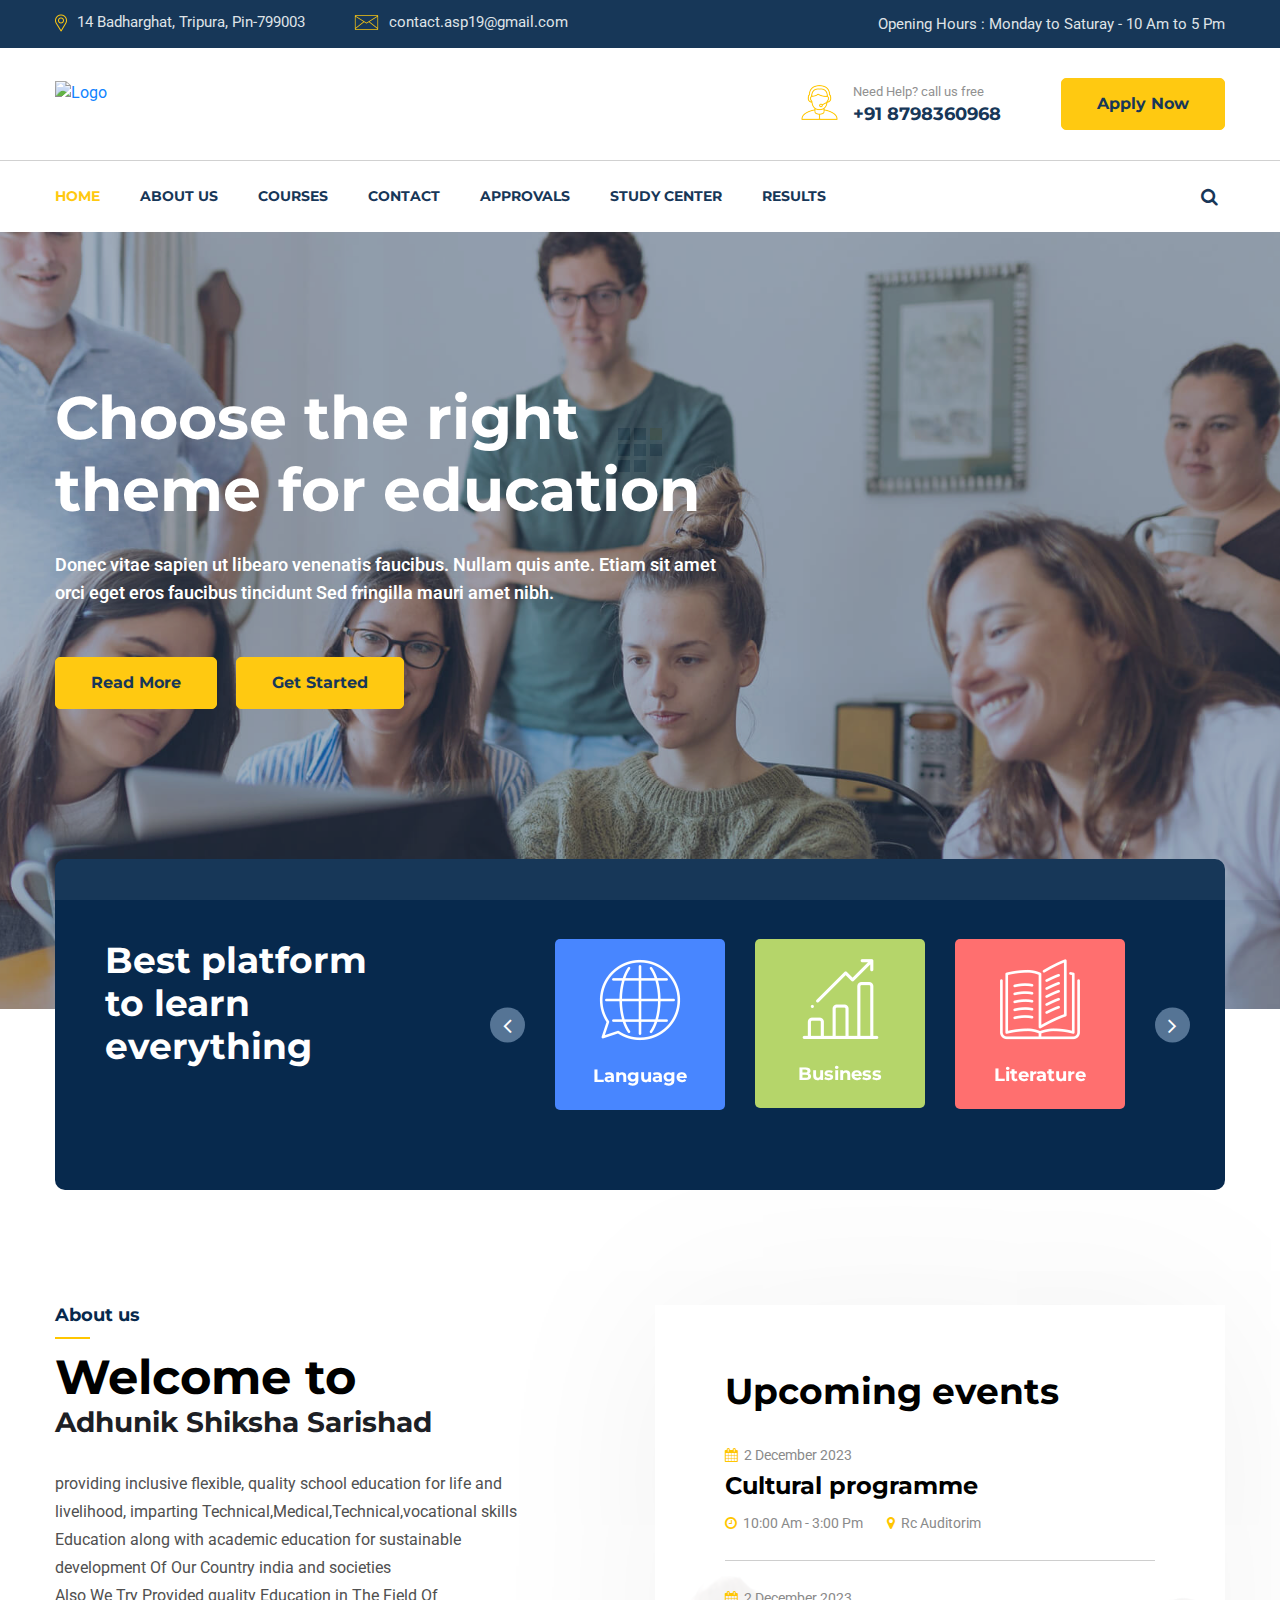
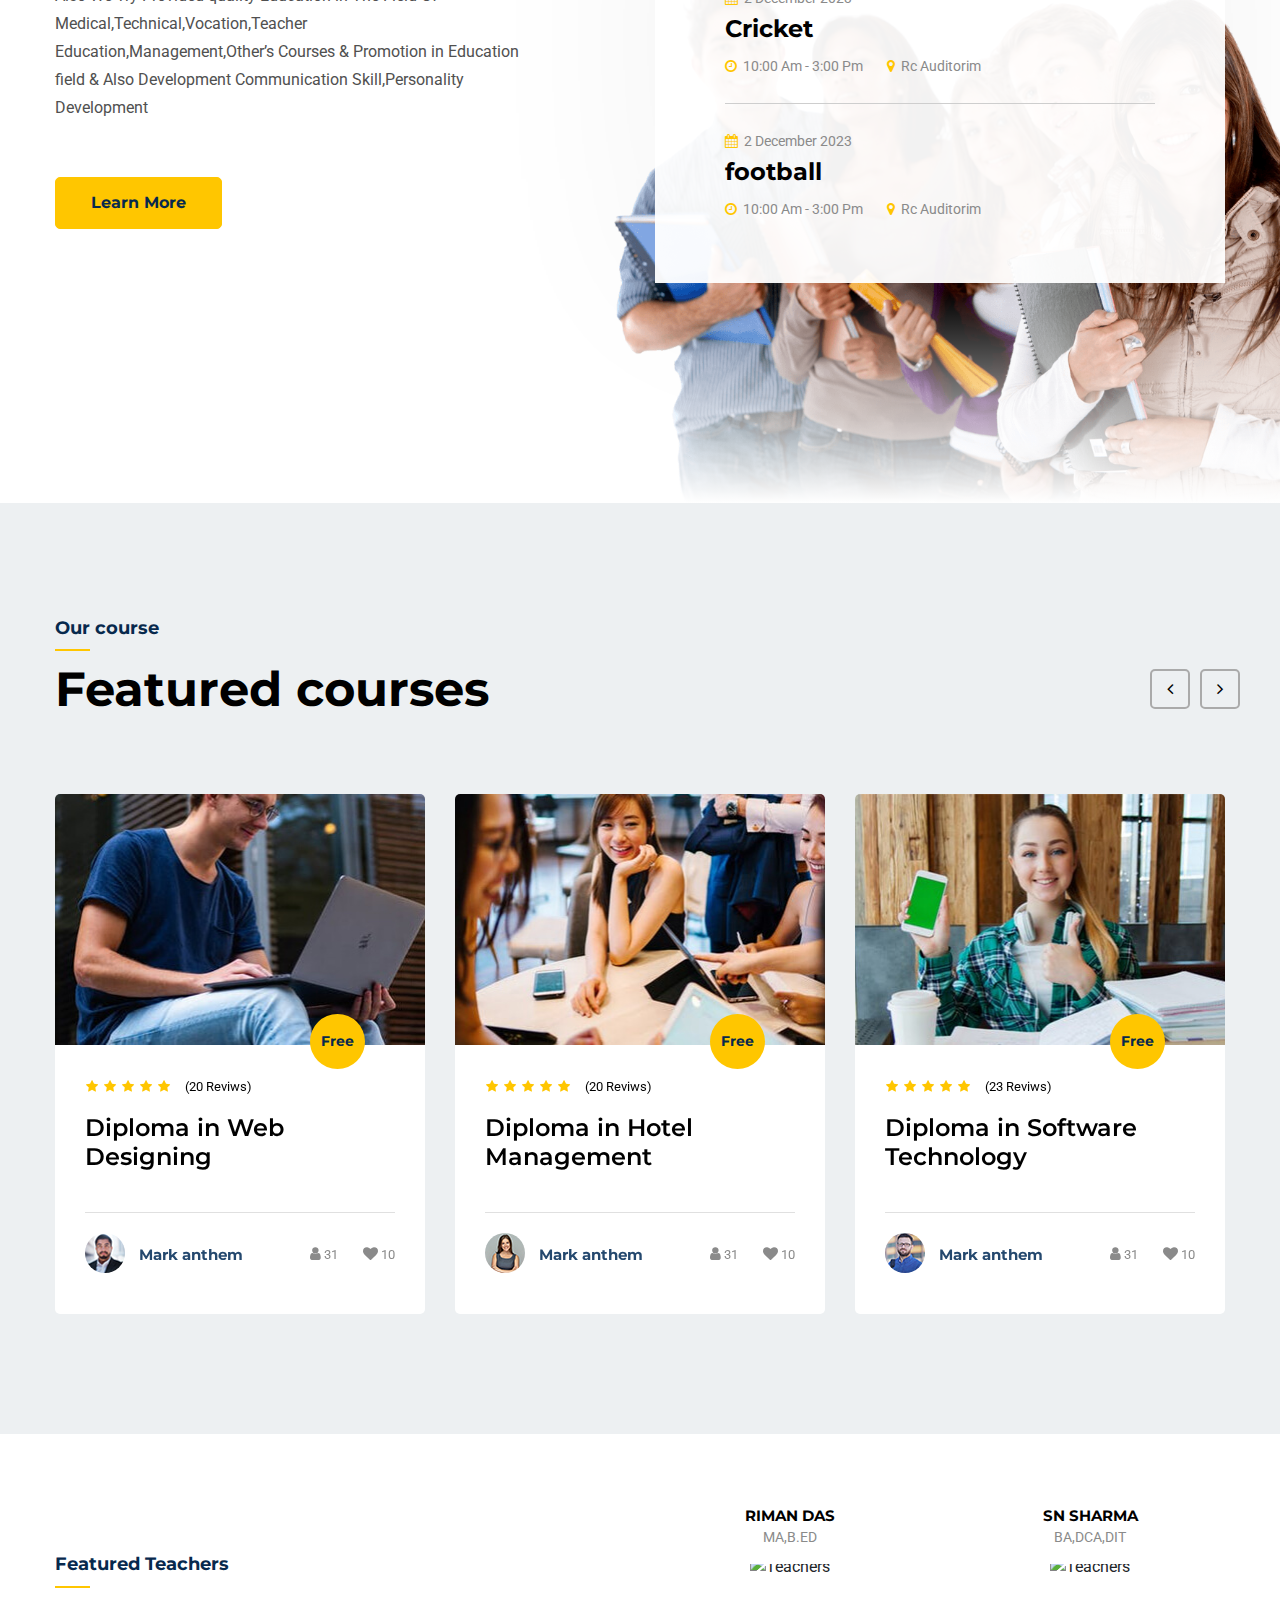
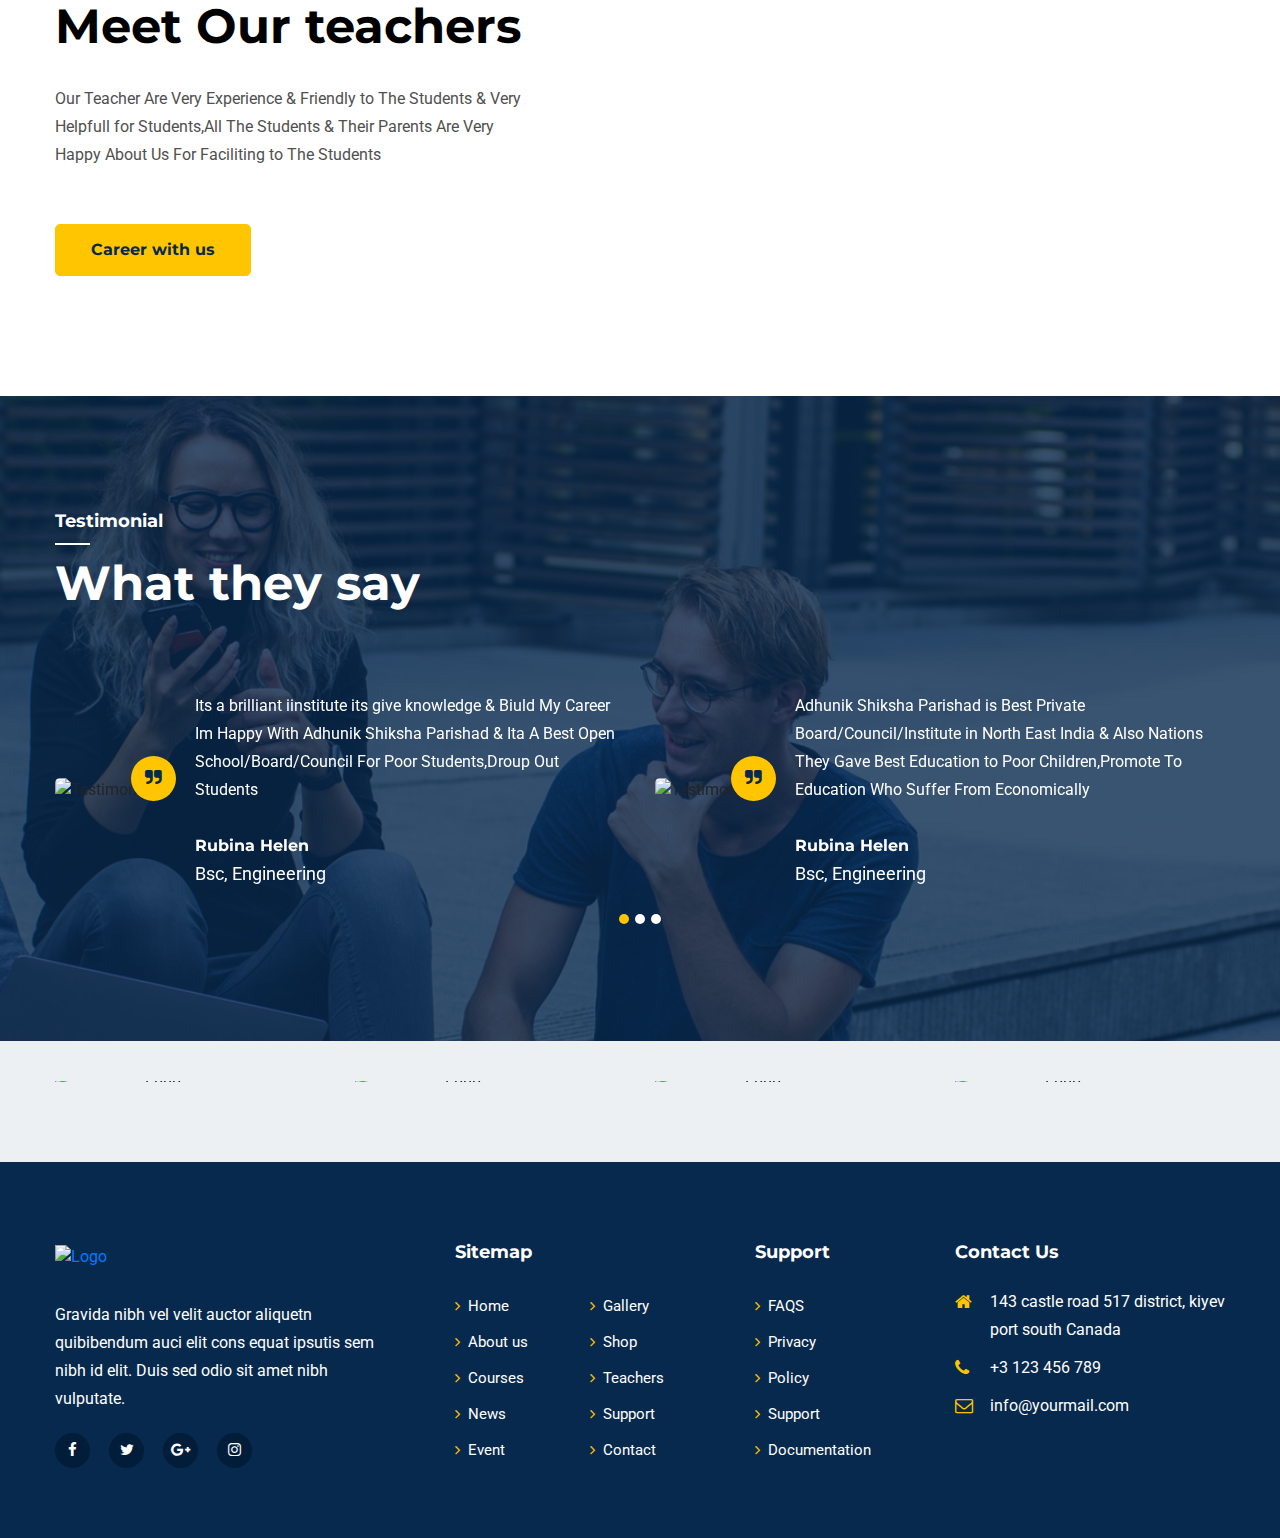
==== index.html @ 275f05a7 "adds" ====
<!doctype html>
<html lang="en">
<head>
   
    <!--====== Required meta tags ======-->
    <meta charset="utf-8">
    <meta http-equiv="x-ua-compatible" content="ie=edge">
    <meta name="description" content="">
    <meta name="viewport" content="width=device-width, initial-scale=1, shrink-to-fit=no">
    
    <!--====== Title ======-->
    <title>Adhunik Shiksha Sarishad</title>
    
    <!--====== Favicon Icon ======-->
    <link rel="shortcut icon" href="images/WhatsApp_Image_2023-09-20_at_6.18.13_PM-removebg-preview.png" type="image/png">

    <!--====== Slick css ======-->
    <link rel="stylesheet" href="css/slick.css">

    <!--====== Animate css ======-->
    <link rel="stylesheet" href="css/animate.css">
    
    <!--====== Nice Select css ======-->
    <link rel="stylesheet" href="css/nice-select.css">
    
    <!--====== Nice Number css ======-->
    <link rel="stylesheet" href="css/jquery.nice-number.min.css">

    <!--====== Magnific Popup css ======-->
    <link rel="stylesheet" href="css/magnific-popup.css">

    <!--====== Bootstrap css ======-->
    <link rel="stylesheet" href="css/bootstrap.min.css">
    
    <!--====== Fontawesome css ======-->
    <link rel="stylesheet" href="css/font-awesome.min.css">
    
    <!--====== Default css ======-->
    <link rel="stylesheet" href="css/default.css">
    
    <!--====== Style css ======-->
    <link rel="stylesheet" href="css/style.css">
    
    <!--====== Responsive css ======-->
    <link rel="stylesheet" href="css/responsive.css">
  
  
</head>

<body>
   
    <!--====== PRELOADER PART START ======-->
    
    <div class="preloader">
        <div class="loader rubix-cube">
            <div class="layer layer-1"></div>
            <div class="layer layer-2"></div>
            <div class="layer layer-3 color-1"></div>
            <div class="layer layer-4"></div>
            <div class="layer layer-5"></div>
            <div class="layer layer-6"></div>
            <div class="layer layer-7"></div>
            <div class="layer layer-8"></div>
        </div>
    </div>
    
    <!--====== PRELOADER PART START ======-->
    
    <!-- ====== HEADER PART START ======-->
    
    <header id="header-part">
       
        <div class="header-top d-none d-lg-block">
            <div class="container">
                <div class="row">
                    <div class="col-lg-6">
                        <div class="header-contact text-lg-left text-center">
                            <ul>
                                <li><img src="images/all-icon/map.png" alt="icon"><span>14 Badharghat, Tripura, Pin-799003</span></li>
                                <li><img src="images/all-icon/email.png" alt="icon"><span>contact.asp19@gmail.com</span></li>
                            </ul>
                        </div>
                    </div>
                    <div class="col-lg-6">
                        <div class="header-opening-time text-lg-right text-center">
                            <p>Opening Hours : Monday to Saturay - 10 Am to 5 Pm</p>
                        </div>
                    </div>
                </div> 
            </div> 
        </div> 
        
        
        <!-- header top -->
        
        <div class="header-logo-support pt-30 pb-30">
            <div class="container">
                <div class="row">
                    <div class="col-lg-4 col-md-4">
                        <div class="logo">
                            <a href="index.html">
                                <img src="images/WhatsApp_Image_2023-09-20_at_6.18.13_PM-removebg-preview.png" alt="Logo">
                            </a>
                        </div>
                    </div>
                    <div class="col-lg-8 col-md-8">
                        <div class="support-button float-right d-none d-md-block">
                            <div class="support float-left">
                                <div class="icon">
                                    <img src="images/all-icon/support.png" alt="icon">
                                </div>
                                <div class="cont">
                                    <p>Need Help? call us free</p>
                                    <span>+91 8798360968</span>
                                </div>
                            </div>
                            <div class="button float-left">
                                <a href="#" class="main-btn">Apply Now</a>
                            </div>
                        </div>
                    </div>
                </div> <!-- row -->
            </div> <!-- container -->
        </div> <!-- header logo support -->
        
        <div class="navigation">
            <div class="container">
                <div class="row">
                    <div class="col-lg-10 col-md-10 col-sm-9 col-8">
                        <nav class="navbar navbar-expand-lg">
                            <button class="navbar-toggler" type="button" data-toggle="collapse" data-target="#navbarSupportedContent" aria-controls="navbarSupportedContent" aria-expanded="false" aria-label="Toggle navigation">
                                <span class="icon-bar"></span>
                                <span class="icon-bar"></span>
                                <span class="icon-bar"></span>
                            </button>

                            <div class="collapse navbar-collapse sub-menu-bar" id="navbarSupportedContent">
                                <ul class="navbar-nav mr-auto">
                                    <li class="nav-item">
                                        <a class="active" href="index.html">Home</a>
                                    </li>
                                    <li class="nav-item">
                                        <a href="about.html">About us</a>
                                    </li>
                                    <li class="nav-item">
                                        <a href="courses.html">Courses</a>
                                        <!-- <ul class="sub-menu">
                                            <li><a href="courses.html">Courses</a></li>
                                            <li><a href="courses-singel.html">Course Singel</a></li>
                                        </ul> -->
                                    </li>
                                    <li class="nav-item">
                                        <a href="contact.html">Contact</a>
                                    </li>
                                    <li class="nav-item">
                                        <a href="Approval.html">Approvals</a>
                                    </li>
                                    <li class="nav-item">
                                        <a href="studyCenter.html">study Center</a>
                                    </li>
                                    <li class="nav-item">
                                        <a href="Result.html">Results</a>
                                    </li>
                                </ul>
                            </div>
                        </nav> <!-- nav -->
                    </div>
                    <div class="col-lg-2 col-md-2 col-sm-3 col-4">
                        <div class="right-icon text-right">
                            <ul>
                                <li><a href="#" id="search"><i class="fa fa-search"></i></a></li>
                                <!-- <li><a href="#"><i class="fa fa-shopping-bag"></i><span>0</span></a></li> -->
                            </ul>
                        </div>
                         <!-- right icon -->
                    </div>
                </div> <!-- row -->
            </div> <!-- container -->
        </div>
        
    </header>
    
    <!--====== HEADER PART ENDS ======-->
   
    <!--====== SEARCH BOX PART START ======-->
    
    <div class="search-box">
        <div class="serach-form">
            <div class="closebtn">
                <span></span>
                <span></span>
            </div>
            <form action="#">
                <input type="text" placeholder="Search by keyword">
                <button><i class="fa fa-search"></i></button>
            </form>
        </div> <!-- serach form -->
    </div>
    
    <!--====== SEARCH BOX PART ENDS ======-->
   
    <!--====== SLIDER PART START ======-->
    



   
    <section id="slider-part" class="slider-active">
        <div class="single-slider bg_cover pt-150" style="background-image: url(images/slider/s-1.jpg)" data-overlay="4">
            <div class="container">
                <div class="row">
                    <div class="col-xl-7 col-lg-9">
                        <div class="slider-cont">
                            <h1 data-animation="bounceInLeft" data-delay="1s">Choose the right theme for education</h1>
                            <p data-animation="fadeInUp" data-delay="1.3s">Donec vitae sapien ut libearo venenatis faucibus. Nullam quis ante. Etiam sit amet orci eget eros faucibus tincidunt  Sed fringilla mauri amet nibh.</p>
                            <ul>
                                <li><a data-animation="fadeInUp" data-delay="1.6s" class="main-btn" href="#">Read More</a></li>
                                <li><a data-animation="fadeInUp" data-delay="1.9s" class="main-btn main-btn-2" href="#">Get Started</a></li>
                            </ul>
                        </div>
                    </div>
                </div> 
            </div> 
        </div> 
        
        <div class="single-slider bg_cover pt-150" style="background-image: url(images/slider/s-2.jpg)" data-overlay="4">
            <div class="container">
                <div class="row">
                    <div class="col-xl-7 col-lg-9">
                        <div class="slider-cont">
                            <h1 data-animation="bounceInLeft" data-delay="1s">Choose the right theme for education</h1>
                            <p data-animation="fadeInUp" data-delay="1.3s">Donec vitae sapien ut libearo venenatis faucibus. Nullam quis ante. Etiam sit amet orci eget eros faucibus tincidunt  Sed fringilla mauri amet nibh.</p>
                            <ul>
                                <li><a data-animation="fadeInUp" data-delay="1.6s" class="main-btn" href="#">Read More</a></li>
                                <li><a data-animation="fadeInUp" data-delay="1.9s" class="main-btn main-btn-2" href="#">Get Started</a></li>
                            </ul>
                        </div>
                    </div>
                </div> 
            </div> 
        </div> 
        
        <div class="single-slider bg_cover pt-150" style="background-image: url(images/slider/s-3.jpg)" data-overlay="4">
            <div class="container">
                <div class="row">
                    <div class="col-xl-7 col-lg-9">
                        <div class="slider-cont">
                            <h1 data-animation="bounceInLeft" data-delay="1s">Choose the right theme for education</h1>
                            <p data-animation="fadeInUp" data-delay="1.3s">Donec vitae sapien ut libearo venenatis faucibus. Nullam quis ante. Etiam sit amet orci eget eros faucibus tincidunt  Sed fringilla mauri amet nibh.</p>
                            <ul>
                                <li><a data-animation="fadeInUp" data-delay="1.6s" class="main-btn" href="#">Read More</a></li>
                                <li><a data-animation="fadeInUp" data-delay="1.9s" class="main-btn main-btn-2" href="#">Get Started</a></li>
                            </ul>
                        </div>
                    </div>
                </div> 
            </div> 
        </div> 
    </section>
    
    <!--====== SLIDER PART ENDS ======-->
   
    <!--====== CATEGORY PART START ======-->
    
    <section id="category-part">
        <div class="container">
            <div class="category pt-40 pb-80">
                <div class="row">
                    <div class="col-lg-4">
                        <div class="category-text pt-40">
                            <h2>Best platform to learn everything</h2>
                        </div>
                    </div>
                    <div class="col-lg-6 offset-lg-1 col-md-8 offset-md-2 col-sm-8 offset-sm-2 col-8 offset-2">
                        <div class="row category-slied mt-40">
                            <div class="col-lg-4">
                                <a href="#">
                                    <span class="singel-category text-center color-1">
                                        <span class="icon">
                                            <img src="images/all-icon/ctg-1.png" alt="Icon">
                                        </span>
                                        <span class="cont">
                                            <span>Language</span>
                                        </span>
                                    </span> <!-- singel category -->
                                </a>
                            </div>
                            <div class="col-lg-4">
                                <a href="#">
                                    <span class="singel-category text-center color-2">
                                        <span class="icon">
                                            <img src="images/all-icon/ctg-2.png" alt="Icon">
                                        </span>
                                        <span class="cont">
                                            <span>Business</span>
                                        </span>
                                    </span> <!-- singel category -->
                                </a>
                            </div>
                            <div class="col-lg-4">
                                <a href="#">
                                    <span class="singel-category text-center color-3">
                                        <span class="icon">
                                            <img src="images/all-icon/ctg-3.png" alt="Icon">
                                        </span>
                                        <span class="cont">
                                            <span>Literature</span>
                                        </span>
                                    </span> <!-- singel category -->
                                </a>
                            </div>
                            <div class="col-lg-4">
                                <a href="#">
                                    <span class="singel-category text-center color-1">
                                        <span class="icon">
                                            <img src="images/all-icon/ctg-1.png" alt="Icon">
                                        </span>
                                        <span class="cont">
                                            <span>Language</span>
                                        </span>
                                    </span> <!-- singel category -->
                                </a>
                            </div>
                            <div class="col-lg-4">
                                <a href="#">
                                    <span class="singel-category text-center color-2">
                                        <span class="icon">
                                            <img src="images/all-icon/ctg-2.png" alt="Icon">
                                        </span>
                                        <span class="cont">
                                            <span>Business</span>
                                        </span>
                                    </span> <!-- singel category -->
                                </a>
                            </div>
                            <div class="col-lg-4">
                                <a href="#">
                                    <span class="singel-category text-center color-3">
                                        <span class="icon">
                                            <img src="images/all-icon/ctg-3.png" alt="Icon">
                                        </span>
                                        <span class="cont">
                                            <span>Literature</span>
                                        </span>
                                    </span> <!-- singel category -->
                                </a>
                            </div>
                        </div> <!-- category slied -->
                    </div>
                </div> <!-- row -->
            </div> <!-- category -->
        </div> <!-- container -->
    </section>
    
    <!--====== CATEGORY PART ENDS ======-->
   
    <!--====== ABOUT PART START ======-->
    
    <section id="about-part" class="pt-65">
        <div class="container">
            <div class="row">
                <div class="col-lg-5">
                    <div class="section-title mt-50">
                        <h5>About us</h5>
                        <h2>Welcome to <h3>Adhunik Shiksha Sarishad</h3></h2>
                    </div> <!-- section title -->
                    <div class="about-cont">
                        <p>providing inclusive flexible, quality school education for life and livelihood, imparting Technical,Medical,Technical,vocational skills Education along with academic education for sustainable development Of Our Country india  and societies <br>Also We Try Provided quality Education in The Field Of Medical,Technical,Vocation,Teacher Education,Management,Other’s Courses & Promotion in Education field & Also Development Communication Skill,Personality Development </p>
                        <a href="#" class="main-btn mt-55">Learn More</a>
                    </div>
                </div> <!-- about cont -->
                <div class="col-lg-6 offset-lg-1">
                    <div class="about-event mt-50">
                        <div class="event-title">
                            <h3>Upcoming events</h3>
                        </div> <!-- event title -->
                        <ul>
                            <li>
                                <div class="singel-event">
                                    <span><i class="fa fa-calendar"></i> 2 December 2023</span>
                                    <a href="events-singel.html"><h4>Cultural programme</h4></a>
                                    <span><i class="fa fa-clock-o"></i> 10:00 Am - 3:00 Pm</span>
                                    <span><i class="fa fa-map-marker"></i> Rc Auditorim</span>
                                </div>
                            </li>
                            <li>
                                <div class="singel-event">
                                    <span><i class="fa fa-calendar"></i> 2 December 2023</span>
                                    <a href="events-singel.html"><h4>Cricket</h4></a>
                                    <span><i class="fa fa-clock-o"></i> 10:00 Am - 3:00 Pm</span>
                                    <span><i class="fa fa-map-marker"></i> Rc Auditorim</span>
                                </div>
                            </li>
                            <li>
                                <div class="singel-event">
                                    <span><i class="fa fa-calendar"></i> 2 December 2023</span>
                                    <a href="events-singel.html"><h4>football</h4></a>
                                    <span><i class="fa fa-clock-o"></i> 10:00 Am - 3:00 Pm</span>
                                    <span><i class="fa fa-map-marker"></i> Rc Auditorim</span>
                                </div>
                            </li>
                        </ul> 
                    </div> <!-- about event -->
                </div>
            </div> <!-- row -->
        </div> <!-- container -->
        <div class="about-bg">
            <img src="images/about/bg-1.png" alt="About">
        </div>
    </section>
    
    <!--====== ABOUT PART ENDS ======-->
   
    <!--====== APPLY PART START ======-->
    
    
    
    <!--====== APPLY PART ENDS ======-->
   
    <!--====== COURSE PART START ======-->
    
    <section id="course-part" class="pt-115 pb-120 gray-bg">
        <div class="container">
            <div class="row">
                <div class="col-lg-6">
                    <div class="section-title pb-45">
                        <h5>Our course</h5>
                        <h2>Featured courses </h2>
                    </div> <!-- section title -->
                </div>
            </div> <!-- row -->
            <div class="row course-slied mt-30">
                <div class="col-lg-4">
                    <div class="singel-course">
                        <div class="thum">
                            <div class="image">
                                <img src="images/course/cu-1.jpg" alt="Course">
                            </div>
                            <div class="price">
                                <span>Free</span>
                            </div>
                        </div>
                        <div class="cont">
                            <ul>
                                <li><i class="fa fa-star"></i></li>
                                <li><i class="fa fa-star"></i></li>
                                <li><i class="fa fa-star"></i></li>
                                <li><i class="fa fa-star"></i></li>
                                <li><i class="fa fa-star"></i></li>
                            </ul>
                            <span>(20 Reviws)</span>
                            <a href="courses-singel.html"><h4>Diploma in Web Designing
                            </h4></a>
                            <div class="course-teacher">
                                <div class="thum">
                                    <a href="#"><img src="images/course/teacher/t-1.jpg" alt="teacher"></a>
                                </div>
                                <div class="name">
                                    <a href="#"><h6>Mark anthem</h6></a>
                                </div>
                                <div class="admin">
                                    <ul>
                                        <li><a href="#"><i class="fa fa-user"></i><span>31</span></a></li>
                                        <li><a href="#"><i class="fa fa-heart"></i><span>10</span></a></li>
                                    </ul>
                                </div>
                            </div>
                        </div>
                    </div> <!-- singel course -->
                </div>
                <div class="col-lg-4">
                    <div class="singel-course">
                        <div class="thum">
                            <div class="image">
                                <img src="images/course/cu-2.jpg" alt="Course">
                            </div>
                            <div class="price">
                                <span>Free</span>
                            </div>
                        </div>
                        <div class="cont">
                            <ul>
                                <li><i class="fa fa-star"></i></li>
                                <li><i class="fa fa-star"></i></li>
                                <li><i class="fa fa-star"></i></li>
                                <li><i class="fa fa-star"></i></li>
                                <li><i class="fa fa-star"></i></li>
                            </ul>
                            <span>(20 Reviws)</span>
                            <a href="courses-singel.html"><h4>Diploma in Hotel Management</h4></a>
                            <div class="course-teacher">
                                <div class="thum">
                                    <a href="#"><img src="images/course/teacher/t-2.jpg" alt="teacher"></a>
                                </div>
                                <div class="name">
                                    <a href="#"><h6>Mark anthem</h6></a>
                                </div>
                                <div class="admin">
                                    <ul>
                                        <li><a href="#"><i class="fa fa-user"></i><span>31</span></a></li>
                                        <li><a href="#"><i class="fa fa-heart"></i><span>10</span></a></li>
                                    </ul>
                                </div>
                            </div>
                        </div>
                    </div> <!-- singel course -->
                </div>
                <div class="col-lg-4">
                    <div class="singel-course">
                        <div class="thum">
                            <div class="image">
                                <img src="images/course/cu-3.jpg" alt="Course">
                            </div>
                            <div class="price">
                                <span>Free</span>
                            </div>
                        </div>
                        <div class="cont">
                            <ul>
                                <li><i class="fa fa-star"></i></li>
                                <li><i class="fa fa-star"></i></li>
                                <li><i class="fa fa-star"></i></li>
                                <li><i class="fa fa-star"></i></li>
                                <li><i class="fa fa-star"></i></li>
                            </ul>
                            <span>(23 Reviws)</span>
                            <a href="courses-singel.html"><h4>Diploma in Software Technology
                            </h4></a>
                            <div class="course-teacher">
                                <div class="thum">
                                    <a href="#"><img src="images/course/teacher/t-3.jpg" alt="teacher"></a>
                                </div>
                                <div class="name">
                                    <a href="#"><h6>Mark anthem</h6></a>
                                </div>
                                <div class="admin">
                                    <ul>
                                        <li><a href="#"><i class="fa fa-user"></i><span>31</span></a></li>
                                        <li><a href="#"><i class="fa fa-heart"></i><span>10</span></a></li>
                                    </ul>
                                </div>
                            </div>
                        </div>
                    </div> <!-- singel course -->
                </div>
                <div class="col-lg-4">
                    <div class="singel-course">
                        <div class="thum">
                            <div class="image">
                                <img src="images/course/cu-4.jpg" alt="Course">
                            </div>
                            <div class="price">
                                <span>Free</span>
                            </div>
                        </div>
                        <div class="cont">
                            <ul>
                                <li><i class="fa fa-star"></i></li>
                                <li><i class="fa fa-star"></i></li>
                                <li><i class="fa fa-star"></i></li>
                                <li><i class="fa fa-star"></i></li>
                                <li><i class="fa fa-star"></i></li>
                            </ul>
                            <span>(22 Reviws)</span>
                            <a href="courses-singel.html"><h4>Diploma in Physiotherapy
                            </h4></a>
                            <div class="course-teacher">
                                <div class="thum">
                                    <a href="#"><img src="images/course/teacher/t-4.jpg" alt="teacher"></a>
                                </div>
                                <div class="name">
                                    <a href="#"><h6>Mark anthem</h6></a>
                                </div>
                                <div class="admin">
                                    <ul>
                                        <li><a href="#"><i class="fa fa-user"></i><span>31</span></a></li>
                                        <li><a href="#"><i class="fa fa-heart"></i><span>10</span></a></li>
                                    </ul>
                                </div>
                            </div>
                        </div>
                    </div> <!-- singel course -->
                </div>
                <div class="col-lg-4">
                    <div class="singel-course">
                        <div class="thum">
                            <div class="image">
                                <img src="images/course/cu-5.jpg" alt="Course">
                            </div>
                            <div class="price">
                                <span>Free</span>
                            </div>
                        </div>
                        <div class="cont">
                            <ul>
                                <li><i class="fa fa-star"></i></li>
                                <li><i class="fa fa-star"></i></li>
                                <li><i class="fa fa-star"></i></li>
                                <li><i class="fa fa-star"></i></li>
                                <li><i class="fa fa-star"></i></li>
                            </ul>
                            <span>(20 Reviws)</span>
                            <a href="courses-singel.html"><h4>Diploma in Foreign Language
                            </h4></a>
                            <div class="course-teacher">
                                <div class="thum">
                                    <a href="#"><img src="images/course/teacher/t-5.jpg" alt="teacher"></a>
                                </div>
                                <div class="name">
                                    <a href="#"><h6>Mark anthem</h6></a>
                                </div>
                                <div class="admin">
                                    <ul>
                                        <li><a href="#"><i class="fa fa-user"></i><span>31</span></a></li>
                                        <li><a href="#"><i class="fa fa-heart"></i><span>10</span></a></li>
                                    </ul>
                                </div>
                            </div>
                        </div>
                    </div> <!-- singel course -->
                </div>
            </div> <!-- course slied -->
        </div> <!-- container -->
    </section>
    
    <!--====== COURSE PART ENDS ======-->
   
    <!--====== VIDEO FEATURE PART START ======-->
    
   
    
    <!--====== VIDEO FEATURE PART ENDS ======-->
   
    <!--====== TEACHERS PART START ======-->
    
    <section id="teachers-part" class="pt-70 pb-120">
        <div class="container">
            <div class="row">
                <div class="col-lg-5">
                    <div class="section-title mt-50">
                        <h5>Featured Teachers</h5>
                        <h2>Meet Our teachers</h2>
                    </div> <!-- section title -->
                    <div class="teachers-cont">
                        <p>Our Teacher Are Very Experience & Friendly to The Students & Very Helpfull for Students,All The Students & Their Parents Are Very Happy About Us For Faciliting to The Students</p>
                        <a href="#" class="main-btn mt-55">Career with us</a>
                    </div> <!-- teachers cont -->
                </div>
                <div class="col-lg-6 offset-lg-1">
                    <div class="teachers mt-20">
                        <div class="row">
                            <div class="col-sm-6">
                                <div class="singel-teachers mt-30 text-center">
                                    <div class="image">
                                        <img src="images/teachers/t-3.jpg" alt="Teachers">
                                    </div>
                                    <div class="cont">
                                        <a href="teachers-singel.html"><h6>RIMAN DAS</h6></a>
                                        <span>MA,B.ED</span>
                                    </div>
                                </div> <!-- singel teachers -->
                            </div>
                            <div class="col-sm-6">
                                <div class="singel-teachers mt-30 text-center">
                                    <div class="image">
                                        <img src="images/teachers/t-4.jpg" alt="Teachers">
                                    </div>
                                    <div class="cont">
                                        <a href="teachers-singel.html"><h6>SN SHARMA</h6></a>
                                        <span>BA,DCA,DIT</span>
                                    </div>
                                </div> <!-- singel teachers -->
                            </div>
                        </div> <!-- row -->
                    </div> <!-- teachers -->
                </div>
            </div> <!-- row -->
        </div> <!-- container -->
    </section>
    
    <!--====== TEACHERS PART ENDS ======-->
   
    <!--====== PUBLICATION PART START ======-->
    
   
    
    <!--====== PUBLICATION PART ENDS ======-->
   
    <!--====== TEASTIMONIAL PART START ======-->
    
    <section id="testimonial" class="bg_cover pt-115 pb-115" data-overlay="8" style="background-image: url(images/bg-2.jpg)">
        <div class="container">
            <div class="row">
                <div class="col-lg-6">
                    <div class="section-title pb-40">
                        <h5>Testimonial</h5>
                        <h2>What they say</h2>
                    </div> <!-- section title -->
                </div>
            </div> <!-- row -->
            <div class="row testimonial-slied mt-40">
                <div class="col-lg-6">
                    <div class="singel-testimonial">
                        <div class="testimonial-thum">
                            <img src="images/testimonial/t-1.jpg" alt="Testimonial">
                            <div class="quote">
                                <i class="fa fa-quote-right"></i>
                            </div>
                        </div>
                        <div class="testimonial-cont">
                            <p>Its a brilliant iinstitute its give knowledge & Biuld My Career Im Happy With Adhunik Shiksha Parishad & Ita A Best Open School/Board/Council For Poor Students,Droup Out Students</p>
                            <h6>Rubina Helen</h6>
                            <span>Bsc, Engineering</span>
                        </div>
                    </div> <!-- singel testimonial -->
                </div>
                <div class="col-lg-6">
                    <div class="singel-testimonial">
                        <div class="testimonial-thum">
                            <img src="images/testimonial/t-2.jpg" alt="Testimonial">
                            <div class="quote">
                                <i class="fa fa-quote-right"></i>
                            </div>
                        </div>
                        <div class="testimonial-cont">
                            <p>Adhunik Shiksha Parishad is Best Private Board/Council/Institute in North East India & Also Nations
                                They Gave Best Education to Poor Children,Promote To Education Who Suffer From Economically
                                 </p>
                            <h6>Rubina Helen</h6>
                            <span>Bsc, Engineering</span>
                        </div>
                    </div> <!-- singel testimonial -->
                </div>
                <div class="col-lg-6">
                    <div class="singel-testimonial">
                        <div class="testimonial-thum">
                            <img src="images/testimonial/t-3.jpg" alt="Testimonial">
                            <div class="quote">
                                <i class="fa fa-quote-right"></i>
                            </div>
                        </div>
                        <div class="testimonial-cont">
                            <p>Its a brilliant iinstitute its give knowledge & Biuld My Career Im Happy With Adhunik Shiksha Parishad & Ita A Best Open School/Board/Council For Poor Students,Droup Out Students</p>
                            <h6>Rubina Helen</h6>
                            <span>Bsc, Engineering</span>
                        </div>
                    </div> <!-- singel testimonial -->
                </div>
            </div> <!-- testimonial slied -->
        </div> <!-- container -->
    </section>
    
    <!--====== TEASTIMONIAL PART ENDS ======-->
   
    <!--====== NEWS PART START ======-->
    
    <!-- <section id="news-part" class="pt-115 pb-110">
        <div class="container">
            <div class="row">
                <div class="col-lg-6">
                    <div class="section-title pb-50">
                        <h5>Latest News</h5>
                        <h2>From the news</h2>
                    </div> 
                </div>
            </div> 
            <div class="row">
                <div class="col-lg-6">
                    <div class="singel-news mt-30">
                        <div class="news-thum pb-25">
                            <img src="images/news/n-1.jpg" alt="News">
                        </div>
                        <div class="news-cont">
                            <ul>
                                <li><a href="#"><i class="fa fa-calendar"></i>2 December 2018 </a></li>
                                <li><a href="#"> <span>By</span> Adam linn</a></li>
                            </ul>
                            <a href="blog-singel.html"><h3>Tips to grade high cgpa in university life</h3></a>
                            <p>Lorem ipsum gravida nibh vel velit auctor aliquetn sollicitudirem quibibendum auci elit cons equat ipsutis sem nibh id elit. Duis sed odio sit amet nibh vulputate cursus a sit amet mauris. Morbi accumsan ipsum velit. Nam nec tellus a odio tincidunt .</p>
                        </div>
                    </div> 
                </div>
                <div class="col-lg-6">
                    <div class="singel-news news-list">
                        <div class="row">
                            <div class="col-sm-4">
                                <div class="news-thum mt-30">
                                    <img src="images/news/ns-1.jpg" alt="News">
                                </div>
                            </div>
                            <div class="col-sm-8">
                                <div class="news-cont mt-30">
                                    <ul>
                                        <li><a href="#"><i class="fa fa-calendar"></i>2 December 2018 </a></li>
                                        <li><a href="#"> <span>By</span> Adam linn</a></li>
                                    </ul>
                                    <a href="blog-singel.html"><h3>Intellectual communication</h3></a>
                                    <p>Gravida nibh vel velit auctor aliquetn sollicitudirem quibibendum auci elit cons  vel.</p>
                                </div>
                            </div>
                        </div> 
                    </div> 
                    <div class="singel-news news-list">
                        <div class="row">
                            <div class="col-sm-4">
                                <div class="news-thum mt-30">
                                    <img src="images/news/ns-2.jpg" alt="News">
                                </div>
                            </div>
                            <div class="col-sm-8">
                                <div class="news-cont mt-30">
                                    <ul>
                                        <li><a href="#"><i class="fa fa-calendar"></i>2 December 2018 </a></li>
                                        <li><a href="#"> <span>By</span> Adam linn</a></li>
                                    </ul>
                                    <a href="blog-singel.html"><h3>Study makes you perfect</h3></a>
                                    <p>Gravida nibh vel velit auctor aliquetn sollicitudirem quibibendum auci elit cons  vel.</p>
                                </div>
                            </div>
                        </div>
                    </div> 
                    <div class="singel-news news-list">
                        <div class="row">
                            <div class="col-sm-4">
                                <div class="news-thum mt-30">
                                    <img src="images/news/ns-3.jpg" alt="News">
                                </div>
                            </div>
                            <div class="col-sm-8">
                                <div class="news-cont mt-30">
                                    <ul>
                                        <li><a href="#"><i class="fa fa-calendar"></i>2 December 2018 </a></li>
                                        <li><a href="#"> <span>By</span> Adam linn</a></li>
                                    </ul>
                                    <a href="blog-singel.html"><h3>Technology edcution is now....</h3></a>
                                    <p>Gravida nibh vel velit auctor aliquetn sollicitudirem quibibendum auci elit cons  vel.</p>
                                </div>
                            </div>
                        </div> 
                    </div> 
                </div>
            </div> 
        </div> 
    </section> -->
    
    <!--====== NEWS PART ENDS ======-->
   
    <!--====== PATNAR LOGO PART START ======-->
    
    <div id="patnar-logo" class="pt-40 pb-80 gray-bg">
        <div class="container">
            <div class="row patnar-slied">
                <div class="col-lg-12">
                    <div class="singel-patnar text-center mt-40">
                        <img src="https://i0.wp.com/logotaglines.com/wp-content/uploads/2021/06/ISRO-Indian_Space_Research_Organisation-Logo-Slogan-tagline-vision-mission-motto.png?resize=768%2C512&ssl=1" alt="Logo">
                    </div>
                </div>
                <div class="col-lg-12">
                    <div class="singel-patnar text-center mt-40">
                        <img src="https://blogger.googleusercontent.com/img/a/AVvXsEhgsFi6CoXsHE-8KVgodAn8R76zg_RTMy_jHQRPBskZfvKlJoYdnJabcgh5wSdWAxBC6N0Uv4AiCYux5Aamx49KPXhmCC8vspUeh5ExBV3tbMrzlpijcOGDarJ6lCuaoh6bWDCGKGfPbqDYJVcDDI2VBzqogG0cD8OtFX4ehPwM2ioXo7DgXJZwyYm1AYA=w1200-h630-p-k-no-nu" alt="Logo">
                    </div>
                </div>
                <div class="col-lg-12">
                    <div class="singel-patnar text-center mt-40">
                        <img src="https://th.bing.com/th/id/R.fe4cc1979816bafd9325b82f0be09602?rik=wXXciZfczattmw&riu=http%3a%2f%2fwww.pngall.com%2fwp-content%2fuploads%2f2016%2f06%2fNarendra-Modi-PNG.png&ehk=%2fLkUk7wP6zH4Q%2fvjtTWhoaDeORNBFAvVcKUkosSK338%3d&risl=&pid=ImgRaw&r=0" alt="Logo">
                    </div>
                </div>
                <div class="col-lg-12">
                    <div class="singel-patnar text-center mt-40">
                        <img src="images/WhatsApp_Image_2023-09-20_at_6.18.13_PM-removebg-preview.png" alt="Logo">
                    </div>
                </div>
                <div class="col-lg-12">
                    <div class="singel-patnar text-center mt-40">
                        <img src="https://www.pngall.com/wp-content/uploads/2016/07/Technology.png" alt="Logo">
                    </div>
                </div>
                <div class="col-lg-12">
                    <div class="singel-patnar text-center mt-40">
                        <img src="https://allpngfree.com/png/swami-vivekananda-png-thumbnail-1641912297.png" alt="Logo">
                    </div>
                </div>
            </div> <!-- row -->
        </div> <!-- container -->
    </div> 
    
    <!--====== PATNAR LOGO PART ENDS ======-->
   
    <!--====== FOOTER PART START ======-->
    
    <footer id="footer-part">
        <div class="footer-top pt-40 pb-70">
            <div class="container">
                <div class="row">
                    <div class="col-lg-4 col-md-6">
                        <div class="footer-about mt-40">
                            <div class="logo mb-20">
                                <a href="#"><img src="images/WhatsApp_Image_2023-09-20_at_6.18.13_PM-removebg-preview.png" alt="Logo"></a>
                            </div>
                            <p>Gravida nibh vel velit auctor aliquetn quibibendum auci elit cons equat ipsutis sem nibh id elit. Duis sed odio sit amet nibh vulputate.</p>
                            <ul class="mt-20">
                                <li><a href="#"><i class="fa fa-facebook-f"></i></a></li>
                                <li><a href="#"><i class="fa fa-twitter"></i></a></li>
                                <li><a href="#"><i class="fa fa-google-plus"></i></a></li>
                                <li><a href="#"><i class="fa fa-instagram"></i></a></li>
                            </ul>
                        </div> <!-- footer about -->
                    </div>
                    <div class="col-lg-3 col-md-6 col-sm-6">
                        <div class="footer-link mt-40">
                            <div class="footer-title pb-25">
                                <h6>Sitemap</h6>
                            </div>
                            <ul>
                                <li><a href="index-2.html"><i class="fa fa-angle-right"></i>Home</a></li>
                                <li><a href="about.html"><i class="fa fa-angle-right"></i>About us</a></li>
                                <li><a href="courses.html"><i class="fa fa-angle-right"></i>Courses</a></li>
                                <li><a href="blog.html"><i class="fa fa-angle-right"></i>News</a></li>
                                <li><a href="events.html"><i class="fa fa-angle-right"></i>Event</a></li>
                            </ul>
                            <ul>
                                <li><a href="#"><i class="fa fa-angle-right"></i>Gallery</a></li>
                                <li><a href="shop.html"><i class="fa fa-angle-right"></i>Shop</a></li>
                                <li><a href="teachers.html"><i class="fa fa-angle-right"></i>Teachers</a></li>
                                <li><a href="#"><i class="fa fa-angle-right"></i>Support</a></li>
                                <li><a href="contact.html"><i class="fa fa-angle-right"></i>Contact</a></li>
                            </ul>
                        </div> <!-- footer link -->
                    </div>
                    <div class="col-lg-2 col-md-6 col-sm-6">
                        <div class="footer-link support mt-40">
                            <div class="footer-title pb-25">
                                <h6>Support</h6>
                            </div>
                            <ul>
                                <li><a href="#"><i class="fa fa-angle-right"></i>FAQS</a></li>
                                <li><a href="#"><i class="fa fa-angle-right"></i>Privacy</a></li>
                                <li><a href="#"><i class="fa fa-angle-right"></i>Policy</a></li>
                                <li><a href="#"><i class="fa fa-angle-right"></i>Support</a></li>
                                <li><a href="#"><i class="fa fa-angle-right"></i>Documentation</a></li>
                            </ul>
                        </div> <!-- support -->
                    </div>
                    <div class="col-lg-3 col-md-6">
                        <div class="footer-address mt-40">
                            <div class="footer-title pb-25">
                                <h6>Contact Us</h6>
                            </div>
                            <ul>
                                <li>
                                    <div class="icon">
                                        <i class="fa fa-home"></i>
                                    </div>
                                    <div class="cont">
                                        <p>143 castle road 517 district, kiyev port south Canada</p>
                                    </div>
                                </li>
                                <li>
                                    <div class="icon">
                                        <i class="fa fa-phone"></i>
                                    </div>
                                    <div class="cont">
                                        <p>+3 123 456 789</p>
                                    </div>
                                </li>
                                <li>
                                    <div class="icon">
                                        <i class="fa fa-envelope-o"></i>
                                    </div>
                                    <div class="cont">
                                        <p>info@yourmail.com</p>
                                    </div>
                                </li>
                            </ul>
                        </div> <!-- footer address -->
                    </div>
                </div> <!-- row -->
            </div> <!-- container -->
        </div> <!-- footer top -->
        
        
    </footer>
    
    <!--====== FOOTER PART ENDS ======-->
   
    <!--====== BACK TO TP PART START ======-->
    
    <a href="#" class="back-to-top"><i class="fa fa-angle-up"></i></a>
    
    <!--====== BACK TO TP PART ENDS ======-->
   
    
    
    
    
    
    
    
    <!--====== jquery js ======-->
    <script src="js/vendor/modernizr-3.6.0.min.js"></script>
    <script src="js/vendor/jquery-1.12.4.min.js"></script>

    <!--====== Bootstrap js ======-->
    <script src="js/bootstrap.min.js"></script>
    
    <!--====== Slick js ======-->
    <script src="js/slick.min.js"></script>
    
    <!--====== Magnific Popup js ======-->
    <script src="js/jquery.magnific-popup.min.js"></script>
    
    <!--====== Counter Up js ======-->
    <script src="js/waypoints.min.js"></script>
    <script src="js/jquery.counterup.min.js"></script>
    
    <!--====== Nice Select js ======-->
    <script src="js/jquery.nice-select.min.js"></script>
    
    <!--====== Nice Number js ======-->
    <script src="js/jquery.nice-number.min.js"></script>
    
    <!--====== Count Down js ======-->
    <script src="js/jquery.countdown.min.js"></script>
    
    <!--====== Validator js ======-->
    <script src="js/validator.min.js"></script>
    
    <!--====== Ajax Contact js ======-->
    <script src="js/ajax-contact.js"></script>
    
    <!--====== Main js ======-->
    <script src="js/main.js"></script>
    
    <!--====== Map js ======-->
    <script src="https://maps.googleapis.com/maps/api/js?key=AIzaSyDC3Ip9iVC0nIxC6V14CKLQ1HZNF_65qEQ"></script>
    <script src="js/map-script.js"></script>

</body>
</html>
---- css/nice-select.css ----
.nice-select {
  -webkit-tap-highlight-color: transparent;
  background-color: #fff;
  border-radius: 5px;
  border: solid 1px #e8e8e8;
  box-sizing: border-box;
  clear: both;
  cursor: pointer;
  display: block;
  float: left;
  font-family: inherit;
  font-size: 14px;
  font-weight: normal;
  height: 42px;
  line-height: 40px;
  outline: none;
  padding-left: 18px;
  padding-right: 30px;
  position: relative;
  text-align: left !important;
  -webkit-transition: all 0.2s ease-in-out;
  transition: all 0.2s ease-in-out;
  -webkit-user-select: none;
     -moz-user-select: none;
      -ms-user-select: none;
          user-select: none;
  white-space: nowrap;
  width: auto; }
  .nice-select:hover {
    border-color: #dbdbdb; }
  .nice-select:active, .nice-select.open, .nice-select:focus {
    border-color: #999; }
  .nice-select:after {
    border-bottom: 2px solid #999;
    border-right: 2px solid #999;
    content: '';
    display: block;
    height: 5px;
    margin-top: -4px;
    pointer-events: none;
    position: absolute;
    right: 12px;
    top: 50%;
    -webkit-transform-origin: 66% 66%;
        -ms-transform-origin: 66% 66%;
            transform-origin: 66% 66%;
    -webkit-transform: rotate(45deg);
        -ms-transform: rotate(45deg);
            transform: rotate(45deg);
    -webkit-transition: all 0.15s ease-in-out;
    transition: all 0.15s ease-in-out;
    width: 5px; }
  .nice-select.open:after {
    -webkit-transform: rotate(-135deg);
        -ms-transform: rotate(-135deg);
            transform: rotate(-135deg); }
  .nice-select.open .list {
    opacity: 1;
    pointer-events: auto;
    -webkit-transform: scale(1) translateY(0);
        -ms-transform: scale(1) translateY(0);
            transform: scale(1) translateY(0); }
  .nice-select.disabled {
    border-color: #ededed;
    color: #999;
    pointer-events: none; }
    .nice-select.disabled:after {
      border-color: #cccccc; }
  .nice-select.wide {
    width: 100%; }
    .nice-select.wide .list {
      left: 0 !important;
      right: 0 !important; }
  .nice-select.right {
    float: right; }
    .nice-select.right .list {
      left: auto;
      right: 0; }
  .nice-select.small {
    font-size: 12px;
    height: 36px;
    line-height: 34px; }
    .nice-select.small:after {
      height: 4px;
      width: 4px; }
    .nice-select.small .option {
      line-height: 34px;
      min-height: 34px; }
  .nice-select .list {
    background-color: #fff;
    border-radius: 5px;
    box-shadow: 0 0 0 1px rgba(68, 68, 68, 0.11);
    box-sizing: border-box;
    margin-top: 4px;
    opacity: 0;
    overflow: hidden;
    padding: 0;
    pointer-events: none;
    position: absolute;
    top: 100%;
    left: 0;
    -webkit-transform-origin: 50% 0;
        -ms-transform-origin: 50% 0;
            transform-origin: 50% 0;
    -webkit-transform: scale(0.75) translateY(-21px);
        -ms-transform: scale(0.75) translateY(-21px);
            transform: scale(0.75) translateY(-21px);
    -webkit-transition: all 0.2s cubic-bezier(0.5, 0, 0, 1.25), opacity 0.15s ease-out;
    transition: all 0.2s cubic-bezier(0.5, 0, 0, 1.25), opacity 0.15s ease-out;
    z-index: 9; }
    .nice-select .list:hover .option:not(:hover) {
      background-color: transparent !important; }
  .nice-select .option {
    cursor: pointer;
    font-weight: 400;
    line-height: 40px;
    list-style: none;
    min-height: 40px;
    outline: none;
    padding-left: 18px;
    padding-right: 29px;
    text-align: left;
    -webkit-transition: all 0.2s;
    transition: all 0.2s; }
    .nice-select .option:hover, .nice-select .option.focus, .nice-select .option.selected.focus {
      background-color: #f6f6f6; }
    .nice-select .option.selected {
      font-weight: bold; }
    .nice-select .option.disabled {
      background-color: transparent;
      color: #999;
      cursor: default; }

.no-csspointerevents .nice-select .list {
  display: none; }

.no-csspointerevents .nice-select.open .list {
  display: block; }
---- css/default.css ----
/*
  Theme Name: Edubin - LMS Education HTML Template
  Author: Pixelcurve
  Author URL: https://themeforest.net/user/pixelcurve
  Support: zetheme24@gmail.com
  Description: Creative  HTML5 template.
  Version: 1.1
*/


/* Deafult Margin & Padding */
/*-- Margin Top --*/
.mt-5 {
	margin-top: 5px;
}
.mt-10 {
	margin-top: 10px;
}
.mt-15 {
	margin-top: 15px;
}
.mt-20 {
	margin-top: 20px;
}
.mt-25 {
	margin-top: 25px;
}
.mt-30 {
	margin-top: 30px;
}
.mt-35 {
	margin-top: 35px;
}
.mt-40 {
	margin-top: 40px;
}
.mt-45 {
	margin-top: 45px;
}
.mt-50 {
	margin-top: 50px;
}
.mt-55 {
	margin-top: 55px;
}
.mt-60 {
	margin-top: 60px;
}
.mt-65 {
	margin-top: 65px;
}
.mt-70 {
	margin-top: 70px;
}
.mt-75 {
	margin-top: 75px;
}
.mt-80 {
	margin-top: 80px;
}
.mt-85 {
	margin-top: 85px;
}
.mt-90 {
	margin-top: 90px;
}
.mt-95 {
	margin-top: 95px;
}
.mt-100 {
	margin-top: 100px;
}
.mt-105 {
	margin-top: 105px;
}
.mt-110 {
	margin-top: 110px;
}
.mt-115 {
	margin-top: 115px;
}
.mt-120 {
	margin-top: 120px;
}
.mt-125 {
	margin-top: 125px;
}
.mt-130 {
	margin-top: 130px;
}
.mt-135 {
	margin-top: 135px;
}
.mt-140 {
	margin-top: 140px;
}
.mt-145 {
	margin-top: 145px;
}
.mt-150 {
	margin-top: 150px;
}
.mt-155 {
	margin-top: 155px;
}
.mt-160 {
	margin-top: 160px;
}
.mt-165 {
	margin-top: 165px;
}
.mt-170 {
	margin-top: 170px;
}
.mt-175 {
	margin-top: 175px;
}
.mt-180 {
	margin-top: 180px;
}
.mt-185 {
	margin-top: 185px;
}
.mt-190 {
	margin-top: 190px;
}
.mt-195 {
	margin-top: 195px;
}
.mt-200 {
	margin-top: 200px;
}
/*-- Margin Bottom --*/

.mb-5 {
	margin-bottom: 5px;
}
.mb-10 {
	margin-bottom: 10px;
}
.mb-15 {
	margin-bottom: 15px;
}
.mb-20 {
	margin-bottom: 20px;
}
.mb-25 {
	margin-bottom: 25px;
}
.mb-30 {
	margin-bottom: 30px;
}
.mb-35 {
	margin-bottom: 35px;
}
.mb-40 {
	margin-bottom: 40px;
}
.mb-45 {
	margin-bottom: 45px;
}
.mb-50 {
	margin-bottom: 50px;
}
.mb-55 {
	margin-bottom: 55px;
}
.mb-60 {
	margin-bottom: 60px;
}
.mb-65 {
	margin-bottom: 65px;
}
.mb-70 {
	margin-bottom: 70px;
}
.mb-75 {
	margin-bottom: 75px;
}
.mb-80 {
	margin-bottom: 80px;
}
.mb-85 {
	margin-bottom: 85px;
}
.mb-90 {
	margin-bottom: 90px;
}
.mb-95 {
	margin-bottom: 95px;
}
.mb-100 {
	margin-bottom: 100px;
}
.mb-105 {
	margin-bottom: 105px;
}
.mb-110 {
	margin-bottom: 110px;
}
.mb-115 {
	margin-bottom: 115px;
}
.mb-120 {
	margin-bottom: 120px;
}
.mb-125 {
	margin-bottom: 125px;
}
.mb-130 {
	margin-bottom: 130px;
}
.mb-135 {
	margin-bottom: 135px;
}
.mb-140 {
	margin-bottom: 140px;
}
.mb-145 {
	margin-bottom: 145px;
}
.mb-150 {
	margin-bottom: 150px;
}
.mb-155 {
	margin-bottom: 155px;
}
.mb-160 {
	margin-bottom: 160px;
}
.mb-165 {
	margin-bottom: 165px;
}
.mb-170 {
	margin-bottom: 170px;
}
.mb-175 {
	margin-bottom: 175px;
}
.mb-180 {
	margin-bottom: 180px;
}
.mb-185 {
	margin-bottom: 185px;
}
.mb-190 {
	margin-bottom: 190px;
}
.mb-195 {
	margin-bottom: 195px;
}
.mb-200 {
	margin-bottom: 200px;
}
/*-- margin left --*/
.ml-5 {
	margin-left: 5px;
}
.ml-10 {
	margin-left: 10px;
}
.ml-15 {
	margin-left: 15px;
}
.ml-20 {
	margin-left: 20px;
}
.ml-25 {
	margin-left: 25px;
}
.ml-30 {
	margin-left: 30px;
}
.ml-35 {
	margin-left: 35px;
}
.ml-40 {
	margin-left: 40px;
}
.ml-45 {
	margin-left: 45px;
}
.ml-50 {
	margin-left: 50px;
}
.ml-55 {
	margin-left: 55px;
}
.ml-60 {
	margin-left: 60px;
}
.ml-65 {
	margin-left: 65px;
}
.ml-70 {
	margin-left: 70px;
}
.ml-75 {
	margin-left: 75px;
}
.ml-80 {
	margin-left: 80px;
}
.ml-85 {
	margin-left: 85px;
}
.ml-90 {
	margin-left: 90px;
}
.ml-95 {
	margin-left: 95px;
}
.ml-100 {
	margin-left: 100px;
}
.ml-105 {
	margin-left: 105px;
}
.ml-110 {
	margin-left: 110px;
}
.ml-115 {
	margin-left: 115px;
}
.ml-120 {
	margin-left: 120px;
}
.ml-125 {
	margin-left: 125px;
}
.ml-130 {
	margin-left: 130px;
}
.ml-135 {
	margin-left: 135px;
}
.ml-140 {
	margin-left: 140px;
}
.ml-145 {
	margin-left: 145px;
}
.ml-150 {
	margin-left: 150px;
}
.ml-155 {
	margin-left: 155px;
}
.ml-160 {
	margin-left: 160px;
}
.ml-165 {
	margin-left: 165px;
}
.ml-170 {
	margin-left: 170px;
}
.ml-175 {
	margin-left: 175px;
}
.ml-180 {
	margin-left: 180px;
}
.ml-185 {
	margin-left: 185px;
}
.ml-190 {
	margin-left: 190px;
}
.ml-195 {
	margin-left: 195px;
}
.ml-200 {
	margin-left: 200px;
}
/*-- margin right --*/
.mr-5 {
	margin-right: 5px;
}
.mr-10 {
	margin-right: 10px;
}
.mr-15 {
	margin-right: 15px;
}
.mr-20 {
	margin-right: 20px;
}
.mr-25 {
	margin-right: 25px;
}
.mr-30 {
	margin-right: 30px;
}
.mr-35 {
	margin-right: 35px;
}
.mr-40 {
	margin-right: 40px;
}
.mr-45 {
	margin-right: 45px;
}
.mr-50 {
	margin-right: 50px;
}
.mr-55 {
	margin-right: 55px;
}
.mr-60 {
	margin-right: 60px;
}
.mr-65 {
	margin-right: 65px;
}
.mr-70 {
	margin-right: 70px;
}
.mr-75 {
	margin-right: 75px;
}
.mr-80 {
	margin-right: 80px;
}
.mr-85 {
	margin-right: 85px;
}
.mr-90 {
	margin-right: 90px;
}
.mr-95 {
	margin-right: 95px;
}
.mr-100 {
	margin-right: 100px;
}
.mr-105 {
	margin-right: 105px;
}
.mr-110 {
	margin-right: 110px;
}
.mr-115 {
	margin-right: 115px;
}
.mr-120 {
	margin-right: 120px;
}
.mr-125 {
	margin-right: 125px;
}
.mr-130 {
	margin-right: 130px;
}
.mr-135 {
	margin-right: 135px;
}
.mr-140 {
	margin-right: 140px;
}
.mr-145 {
	margin-right: 145px;
}
.mr-150 {
	margin-right: 150px;
}
.mr-155 {
	margin-right: 155px;
}
.mr-160 {
	margin-right: 160px;
}
.mr-165 {
	margin-right: 165px;
}
.mr-170 {
	margin-right: 170px;
}
.mr-175 {
	margin-right: 175px;
}
.mr-180 {
	margin-right: 180px;
}
.mr-185 {
	margin-right: 185px;
}
.mr-190 {
	margin-right: 190px;
}
.mr-195 {
	margin-right: 195px;
}
.mr-200 {
	margin-right: 200px;
}


/*-- Padding Top --*/

.pt-5 {
	padding-top: 5px;
}
.pt-10 {
	padding-top: 10px;
}
.pt-15 {
	padding-top: 15px;
}
.pt-20 {
	padding-top: 20px;
}
.pt-25 {
	padding-top: 25px;
}
.pt-30 {
	padding-top: 30px;
}
.pt-35 {
	padding-top: 35px;
}
.pt-40 {
	padding-top: 40px;
}
.pt-45 {
	padding-top: 45px;
}
.pt-50 {
	padding-top: 50px;
}
.pt-55 {
	padding-top: 55px;
}
.pt-60 {
	padding-top: 60px;
}
.pt-65 {
	padding-top: 65px;
}
.pt-70 {
	padding-top: 70px;
}
.pt-75 {
	padding-top: 75px;
}
.pt-80 {
	padding-top: 80px;
}
.pt-85 {
	padding-top: 85px;
}
.pt-90 {
	padding-top: 90px;
}
.pt-95 {
	padding-top: 95px;
}
.pt-100 {
	padding-top: 100px;
}
.pt-105 {
	padding-top: 105px;
}
.pt-110 {
	padding-top: 110px;
}
.pt-115 {
	padding-top: 115px;
}
.pt-120 {
	padding-top: 120px;
}
.pt-125 {
	padding-top: 125px;
}
.pt-130 {
	padding-top: 130px;
}
.pt-135 {
	padding-top: 135px;
}
.pt-140 {
	padding-top: 140px;
}
.pt-145 {
	padding-top: 145px;
}
.pt-150 {
	padding-top: 150px;
}
.pt-155 {
	padding-top: 155px;
}
.pt-160 {
	padding-top: 160px;
}
.pt-165 {
	padding-top: 165px;
}
.pt-170 {
	padding-top: 170px;
}
.pt-175 {
	padding-top: 175px;
}
.pt-180 {
	padding-top: 180px;
}
.pt-185 {
	padding-top: 185px;
}
.pt-190 {
	padding-top: 190px;
}
.pt-195 {
	padding-top: 195px;
}
.pt-200 {
	padding-top: 200px;
}
/*-- Padding Bottom --*/

.pb-5 {
	padding-bottom: 5px;
}
.pb-10 {
	padding-bottom: 10px;
}
.pb-15 {
	padding-bottom: 15px;
}
.pb-20 {
	padding-bottom: 20px;
}
.pb-25 {
	padding-bottom: 25px;
}
.pb-30 {
	padding-bottom: 30px;
}
.pb-35 {
	padding-bottom: 35px;
}
.pb-40 {
	padding-bottom: 40px;
}
.pb-45 {
	padding-bottom: 45px;
}
.pb-50 {
	padding-bottom: 50px;
}
.pb-55 {
	padding-bottom: 55px;
}
.pb-60 {
	padding-bottom: 60px;
}
.pb-65 {
	padding-bottom: 65px;
}
.pb-70 {
	padding-bottom: 70px;
}
.pb-75 {
	padding-bottom: 75px;
}
.pb-80 {
	padding-bottom: 80px;
}
.pb-85 {
	padding-bottom: 85px;
}
.pb-90 {
	padding-bottom: 90px;
}
.pb-95 {
	padding-bottom: 95px;
}
.pb-100 {
	padding-bottom: 100px;
}
.pb-105 {
	padding-bottom: 105px;
}
.pb-110 {
	padding-bottom: 110px;
}
.pb-115 {
	padding-bottom: 115px;
}
.pb-120 {
	padding-bottom: 120px;
}
.pb-125 {
	padding-bottom: 125px;
}
.pb-130 {
	padding-bottom: 130px;
}
.pb-135 {
	padding-bottom: 135px;
}
.pb-140 {
	padding-bottom: 140px;
}
.pb-145 {
	padding-bottom: 145px;
}
.pb-150 {
	padding-bottom: 150px;
}
.pb-155 {
	padding-bottom: 155px;
}
.pb-160 {
	padding-bottom: 160px;
}
.pb-165 {
	padding-bottom: 165px;
}
.pb-170 {
	padding-bottom: 170px;
}
.pb-175 {
	padding-bottom: 175px;
}
.pb-180 {
	padding-bottom: 180px;
}
.pb-185 {
	padding-bottom: 185px;
}
.pb-190 {
	padding-bottom: 190px;
}
.pb-195 {
	padding-bottom: 195px;
}
.pb-200 {
	padding-bottom: 200px;
}

/*-- Padding left --*/

.pl-0 {
	padding-left: 0px;
}
.pl-5 {
	padding-left: 5px;
}
.pl-10 {
	padding-left: 10px;
}
.pl-15 {
	padding-left: 15px;
}
.pl-20 {
	padding-left: 20px;
}
.pl-25 {
	padding-left: 25px;
}
.pl-30 {
	padding-left: 30px;
}
.pl-35 {
	padding-left: 35px;
}
.pl-40 {
	padding-left: 40px;
}
.pl-45 {
	padding-left: 45px;
}
.pl-50 {
	padding-left: 50px;
}
.pl-55 {
	padding-left: 55px;
}
.pl-60 {
	padding-left: 60px;
}
.pl-65 {
	padding-left: 65px;
}
.pl-70 {
	padding-left: 70px;
}
.pl-75 {
	padding-left: 75px;
}
.pl-80 {
	padding-left: 80px;
}
.pl-85 {
	padding-left: 85px;
}
.pl-90 {
	padding-left: 90px;
}
.pl-100 {
	padding-left: 100px;
}
.pl-105 {
	padding-left: 105px;
}
.pl-110 {
	padding-left: 110px;
}
.pl-115 {
	padding-left: 115px;
}
.pl-120 {
	padding-left: 120px;
}
.pl-125 {
	padding-left: 125px;
}
/*-- Padding right --*/

.pr-0 {
	padding-right: 0px;
}
.pr-5 {
	padding-right: 5px;
}
.pr-10 {
	padding-right: 10px;
}
.pr-15 {
	padding-right: 15px;
}
.pr-20 {
	padding-right: 20px;
}
.pr-25 {
	padding-right: 25px;
}
.pr-30 {
	padding-right: 30px;
}
.pr-35 {
	padding-right: 35px;
}
.pr-40 {
	padding-right: 40px;
}
.pr-45 {
	padding-right: 45px;
}
.pr-50 {
	padding-right: 50px;
}
.pr-55 {
	padding-right: 55px;
}
.pr-60 {
	padding-right: 60px;
}
.pr-65 {
	padding-right: 65px;
}
.pr-70 {
	padding-right: 70px;
}
.pr-75 {
	padding-right: 75px;
}
.pr-80 {
	padding-right: 80px;
}
.pr-85 {
	padding-right: 85px;
}
.pr-90 {
	padding-right: 90px;
}
.pr-95 {
	padding-right: 95px;
}
.pr-100 {
	padding-right: 100px;
}
.pr-105 {
	padding-right: 105px;
}
/* Background Color */

.gray-bg {
	background: #edf0f2;
}
.white-bg {
	background: #fff;
}
.black-bg {
	background: #222;
}
/* Color */

.white {
	color: #fff;
}
.black {
	color: #222;
}
/* black overlay */

[data-overlay] {
	position: relative;
}
[data-overlay]::before {
	background: #07294d none repeat scroll 0 0;
	content: "";
	height: 100%;
	left: 0;
	position: absolute;
	top: 0;
	width: 100%;
	z-index: 1;
}
[data-overlay="3"]::before {
	opacity: 0.3;
}
[data-overlay="4"]::before {
	opacity: 0.4;
}
[data-overlay="5"]::before {
	opacity: 0.5;
}
[data-overlay="6"]::before {
	opacity: 0.6;
}
[data-overlay="7"]::before {
	opacity: 0.7;
}
[data-overlay="8"]::before {
	opacity: 0.8;
}
[data-overlay="9"]::before {
	opacity: 0.9;
}
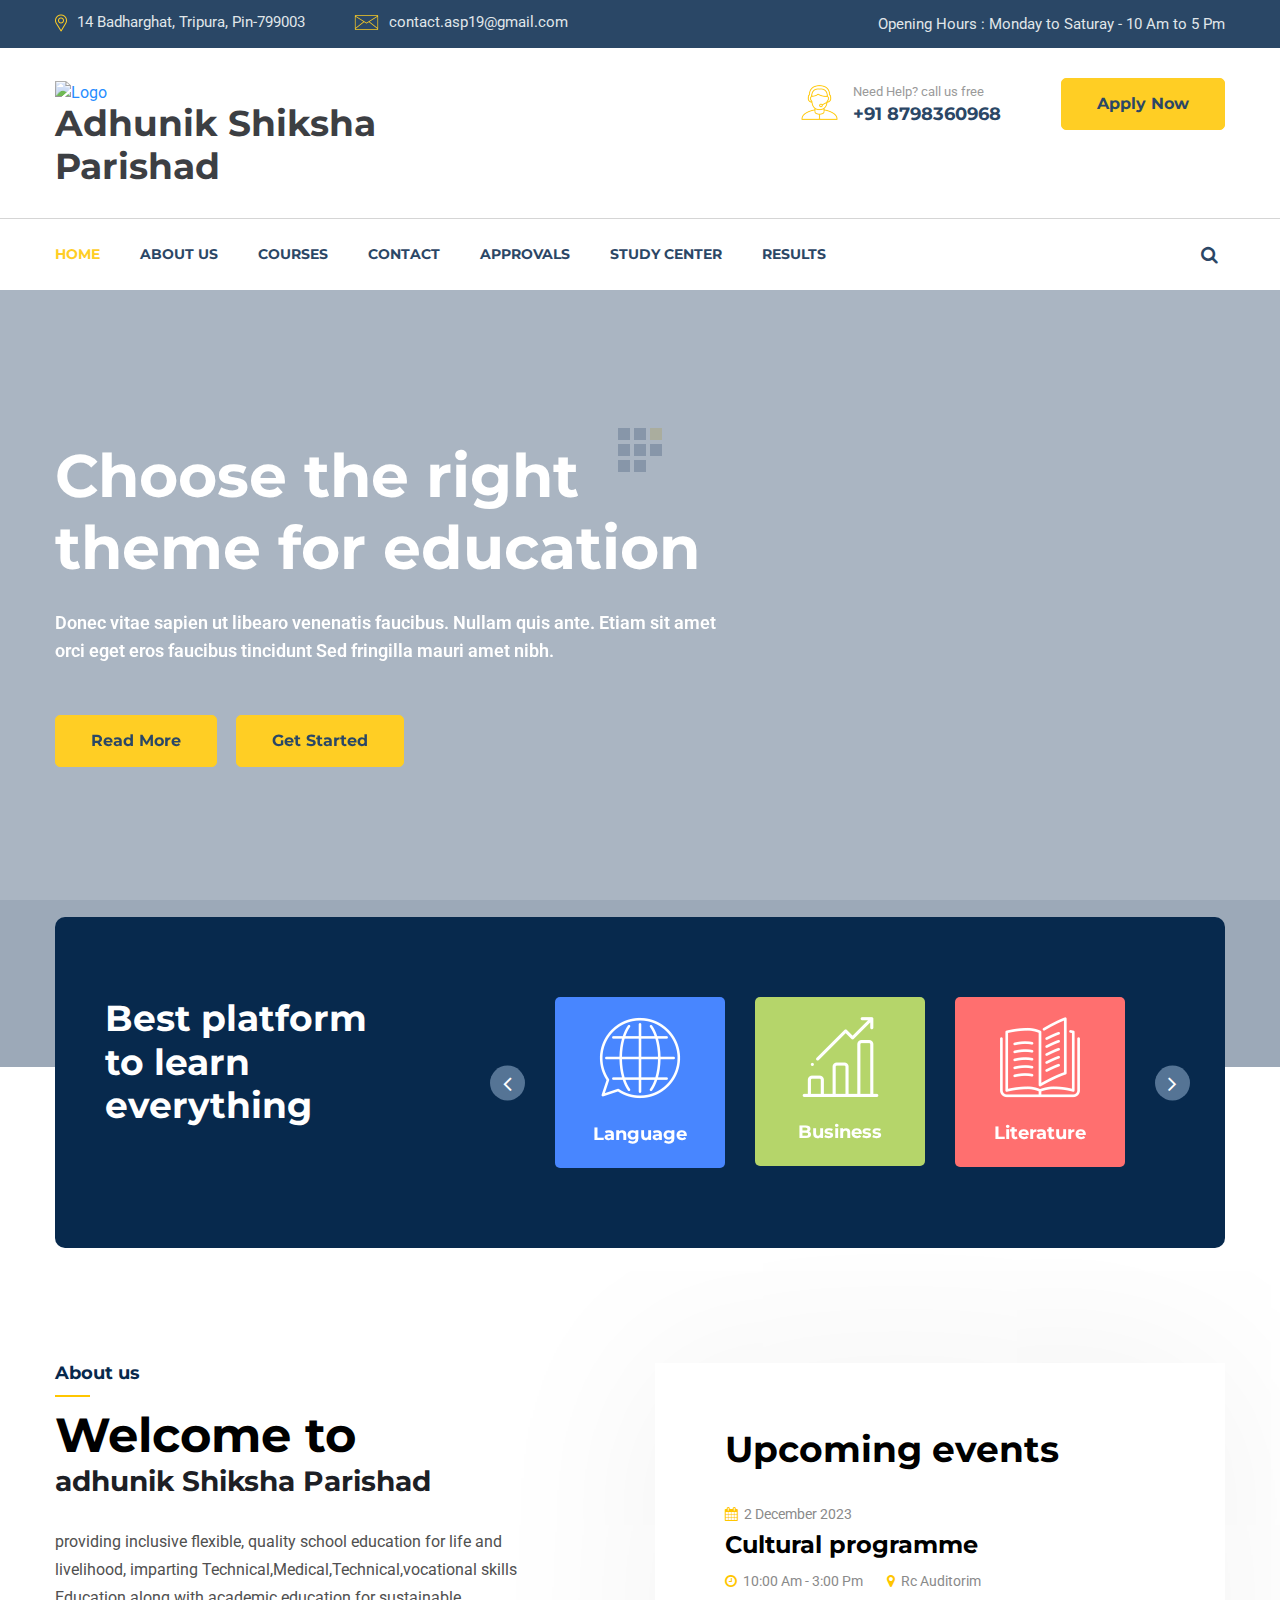
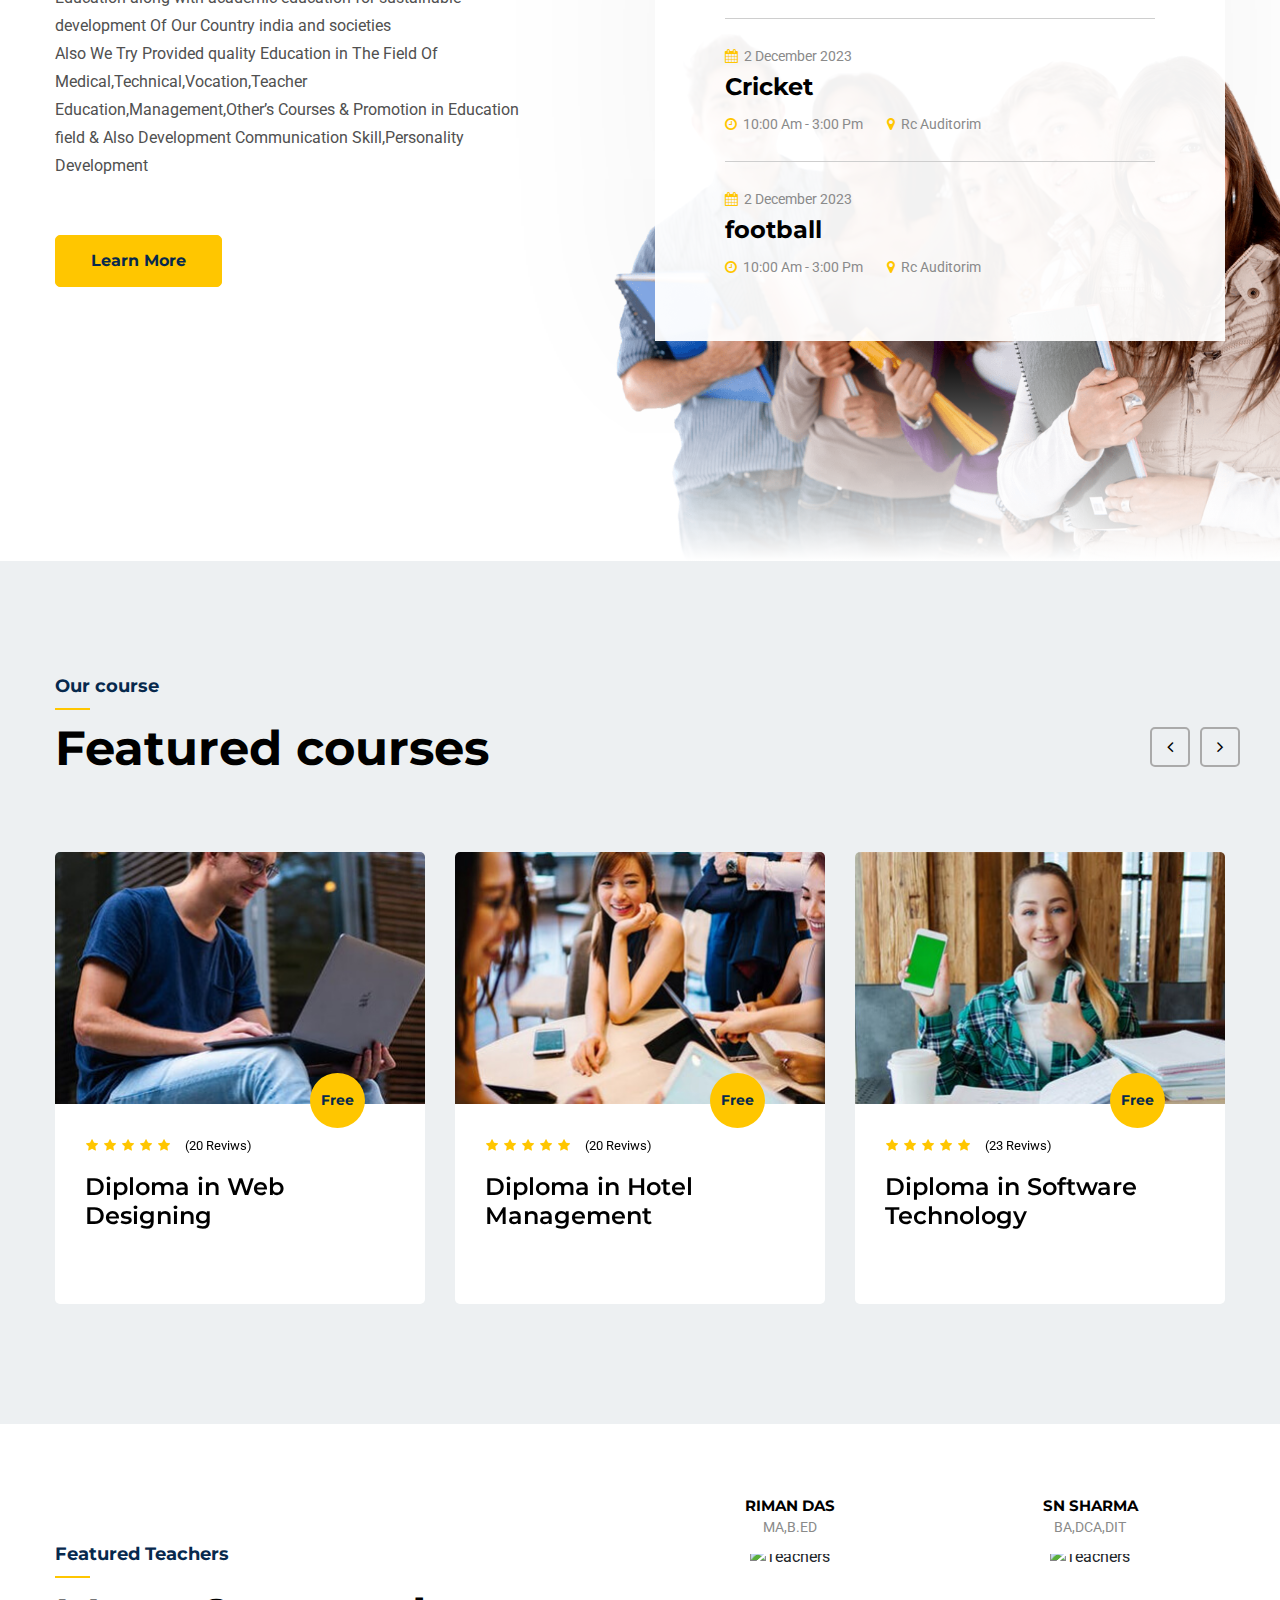
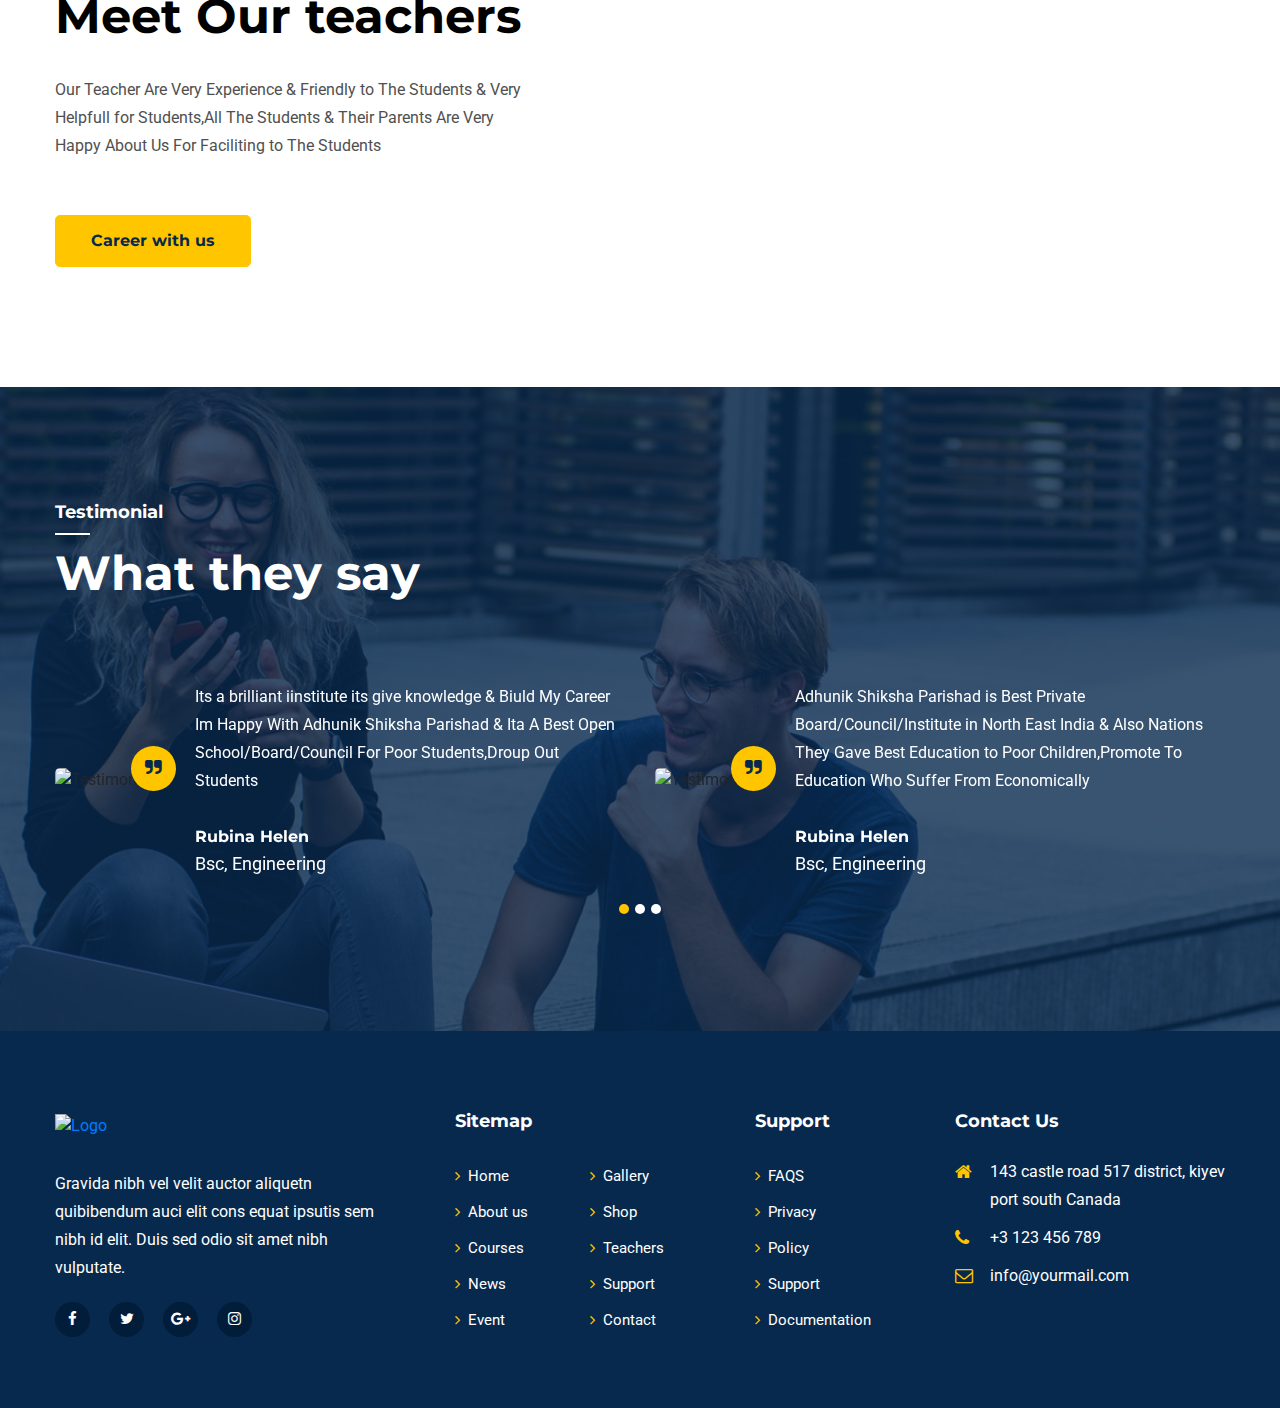
==== commit b9b4042e: "Update index.html" ====
--- a/index.html
+++ b/index.html
@@ -102,10 +102,17 @@
                                 <img src="images/WhatsApp_Image_2023-09-20_at_6.18.13_PM-removebg-preview.png" alt="Logo">
                             </a>
                         </div>
+                        <div  >
+                          
+                                <h2 class="brand-name">Adhunik Shiksha Parishad</h2>
+                           <!-- <img src="https://blogger.googleusercontent.com/img/a/AVvXsEhgsFi6CoXsHE-8KVgodAn8R76zg_RTMy_jHQRPBskZfvKlJoYdnJabcgh5wSdWAxBC6N0Uv4AiCYux5Aamx49KPXhmCC8vspUeh5ExBV3tbMrzlpijcOGDarJ6lCuaoh6bWDCGKGfPbqDYJVcDDI2VBzqogG0cD8OtFX4ehPwM2ioXo7DgXJZwyYm1AYA=w1200-h630-p-k-no-nu"> -->
+                        </div>
                     </div>
                     <div class="col-lg-8 col-md-8">
                         <div class="support-button float-right d-none d-md-block">
                             <div class="support float-left">
+                                                           <!-- <img src="https://blogger.googleusercontent.com/img/a/AVvXsEhgsFi6CoXsHE-8KVgodAn8R76zg_RTMy_jHQRPBskZfvKlJoYdnJabcgh5wSdWAxBC6N0Uv4AiCYux5Aamx49KPXhmCC8vspUeh5ExBV3tbMrzlpijcOGDarJ6lCuaoh6bWDCGKGfPbqDYJVcDDI2VBzqogG0cD8OtFX4ehPwM2ioXo7DgXJZwyYm1AYA=w1200-h630-p-k-no-nu"> -->
+
                                 <div class="icon">
                                     <img src="images/all-icon/support.png" alt="icon">
                                 </div>
@@ -206,7 +213,7 @@
 
    
     <section id="slider-part" class="slider-active">
-        <div class="single-slider bg_cover pt-150" style="background-image: url(images/slider/s-1.jpg)" data-overlay="4">
+        <div class="single-slider bg_cover pt-150" style="background-image: url()" data-overlay="4">
             <div class="container">
                 <div class="row">
                     <div class="col-xl-7 col-lg-9">
@@ -223,7 +230,7 @@
             </div> 
         </div> 
         
-        <div class="single-slider bg_cover pt-150" style="background-image: url(images/slider/s-2.jpg)" data-overlay="4">
+        <!-- <div class="single-slider bg_cover pt-150" style="background-image: url(images/slider/s-2.jpg)" data-overlay="4">
             <div class="container">
                 <div class="row">
                     <div class="col-xl-7 col-lg-9">
@@ -238,9 +245,9 @@
                     </div>
                 </div> 
             </div> 
-        </div> 
+        </div>  -->
         
-        <div class="single-slider bg_cover pt-150" style="background-image: url(images/slider/s-3.jpg)" data-overlay="4">
+        <!-- <div class="single-slider bg_cover pt-150" style="background-image: url(images/slider/s-3.jpg)" data-overlay="4">
             <div class="container">
                 <div class="row">
                     <div class="col-xl-7 col-lg-9">
@@ -255,7 +262,7 @@
                     </div>
                 </div> 
             </div> 
-        </div> 
+        </div>  -->
     </section>
     
     <!--====== SLIDER PART ENDS ======-->
@@ -362,7 +369,7 @@
                 <div class="col-lg-5">
                     <div class="section-title mt-50">
                         <h5>About us</h5>
-                        <h2>Welcome to <h3>Adhunik Shiksha Sarishad</h3></h2>
+                        <h2>Welcome to <h3>adhunik Shiksha Parishad</h3></h2>
                     </div> <!-- section title -->
                     <div class="about-cont">
                         <p>providing inclusive flexible, quality school education for life and livelihood, imparting Technical,Medical,Technical,vocational skills Education along with academic education for sustainable development Of Our Country india  and societies <br>Also We Try Provided quality Education in The Field Of Medical,Technical,Vocation,Teacher Education,Management,Other’s Courses & Promotion in Education field & Also Development Communication Skill,Personality Development </p>
@@ -451,20 +458,7 @@
                             <span>(20 Reviws)</span>
                             <a href="courses-singel.html"><h4>Diploma in Web Designing
                             </h4></a>
-                            <div class="course-teacher">
-                                <div class="thum">
-                                    <a href="#"><img src="images/course/teacher/t-1.jpg" alt="teacher"></a>
-                                </div>
-                                <div class="name">
-                                    <a href="#"><h6>Mark anthem</h6></a>
-                                </div>
-                                <div class="admin">
-                                    <ul>
-                                        <li><a href="#"><i class="fa fa-user"></i><span>31</span></a></li>
-                                        <li><a href="#"><i class="fa fa-heart"></i><span>10</span></a></li>
-                                    </ul>
-                                </div>
-                            </div>
+                          
                         </div>
                     </div> <!-- singel course -->
                 </div>
@@ -488,20 +482,7 @@
                             </ul>
                             <span>(20 Reviws)</span>
                             <a href="courses-singel.html"><h4>Diploma in Hotel Management</h4></a>
-                            <div class="course-teacher">
-                                <div class="thum">
-                                    <a href="#"><img src="images/course/teacher/t-2.jpg" alt="teacher"></a>
-                                </div>
-                                <div class="name">
-                                    <a href="#"><h6>Mark anthem</h6></a>
-                                </div>
-                                <div class="admin">
-                                    <ul>
-                                        <li><a href="#"><i class="fa fa-user"></i><span>31</span></a></li>
-                                        <li><a href="#"><i class="fa fa-heart"></i><span>10</span></a></li>
-                                    </ul>
-                                </div>
-                            </div>
+                           
                         </div>
                     </div> <!-- singel course -->
                 </div>
@@ -526,20 +507,7 @@
                             <span>(23 Reviws)</span>
                             <a href="courses-singel.html"><h4>Diploma in Software Technology
                             </h4></a>
-                            <div class="course-teacher">
-                                <div class="thum">
-                                    <a href="#"><img src="images/course/teacher/t-3.jpg" alt="teacher"></a>
-                                </div>
-                                <div class="name">
-                                    <a href="#"><h6>Mark anthem</h6></a>
-                                </div>
-                                <div class="admin">
-                                    <ul>
-                                        <li><a href="#"><i class="fa fa-user"></i><span>31</span></a></li>
-                                        <li><a href="#"><i class="fa fa-heart"></i><span>10</span></a></li>
-                                    </ul>
-                                </div>
-                            </div>
+                           
                         </div>
                     </div> <!-- singel course -->
                 </div>
@@ -564,20 +532,7 @@
                             <span>(22 Reviws)</span>
                             <a href="courses-singel.html"><h4>Diploma in Physiotherapy
                             </h4></a>
-                            <div class="course-teacher">
-                                <div class="thum">
-                                    <a href="#"><img src="images/course/teacher/t-4.jpg" alt="teacher"></a>
-                                </div>
-                                <div class="name">
-                                    <a href="#"><h6>Mark anthem</h6></a>
-                                </div>
-                                <div class="admin">
-                                    <ul>
-                                        <li><a href="#"><i class="fa fa-user"></i><span>31</span></a></li>
-                                        <li><a href="#"><i class="fa fa-heart"></i><span>10</span></a></li>
-                                    </ul>
-                                </div>
-                            </div>
+                            
                         </div>
                     </div> <!-- singel course -->
                 </div>
@@ -602,20 +557,8 @@
                             <span>(20 Reviws)</span>
                             <a href="courses-singel.html"><h4>Diploma in Foreign Language
                             </h4></a>
-                            <div class="course-teacher">
-                                <div class="thum">
-                                    <a href="#"><img src="images/course/teacher/t-5.jpg" alt="teacher"></a>
-                                </div>
-                                <div class="name">
-                                    <a href="#"><h6>Mark anthem</h6></a>
-                                </div>
-                                <div class="admin">
-                                    <ul>
-                                        <li><a href="#"><i class="fa fa-user"></i><span>31</span></a></li>
-                                        <li><a href="#"><i class="fa fa-heart"></i><span>10</span></a></li>
-                                    </ul>
-                                </div>
-                            </div>
+                            
+                           
                         </div>
                     </div> <!-- singel course -->
                 </div>
@@ -847,7 +790,7 @@
    
     <!--====== PATNAR LOGO PART START ======-->
     
-    <div id="patnar-logo" class="pt-40 pb-80 gray-bg">
+    <!-- <div id="patnar-logo" class="pt-40 pb-80 gray-bg">
         <div class="container">
             <div class="row patnar-slied">
                 <div class="col-lg-12">
@@ -880,9 +823,9 @@
                         <img src="https://allpngfree.com/png/swami-vivekananda-png-thumbnail-1641912297.png" alt="Logo">
                     </div>
                 </div>
-            </div> <!-- row -->
-        </div> <!-- container -->
-    </div> 
+            </div> 
+        </div> 
+    </div>  -->
     
     <!--====== PATNAR LOGO PART ENDS ======-->
    
